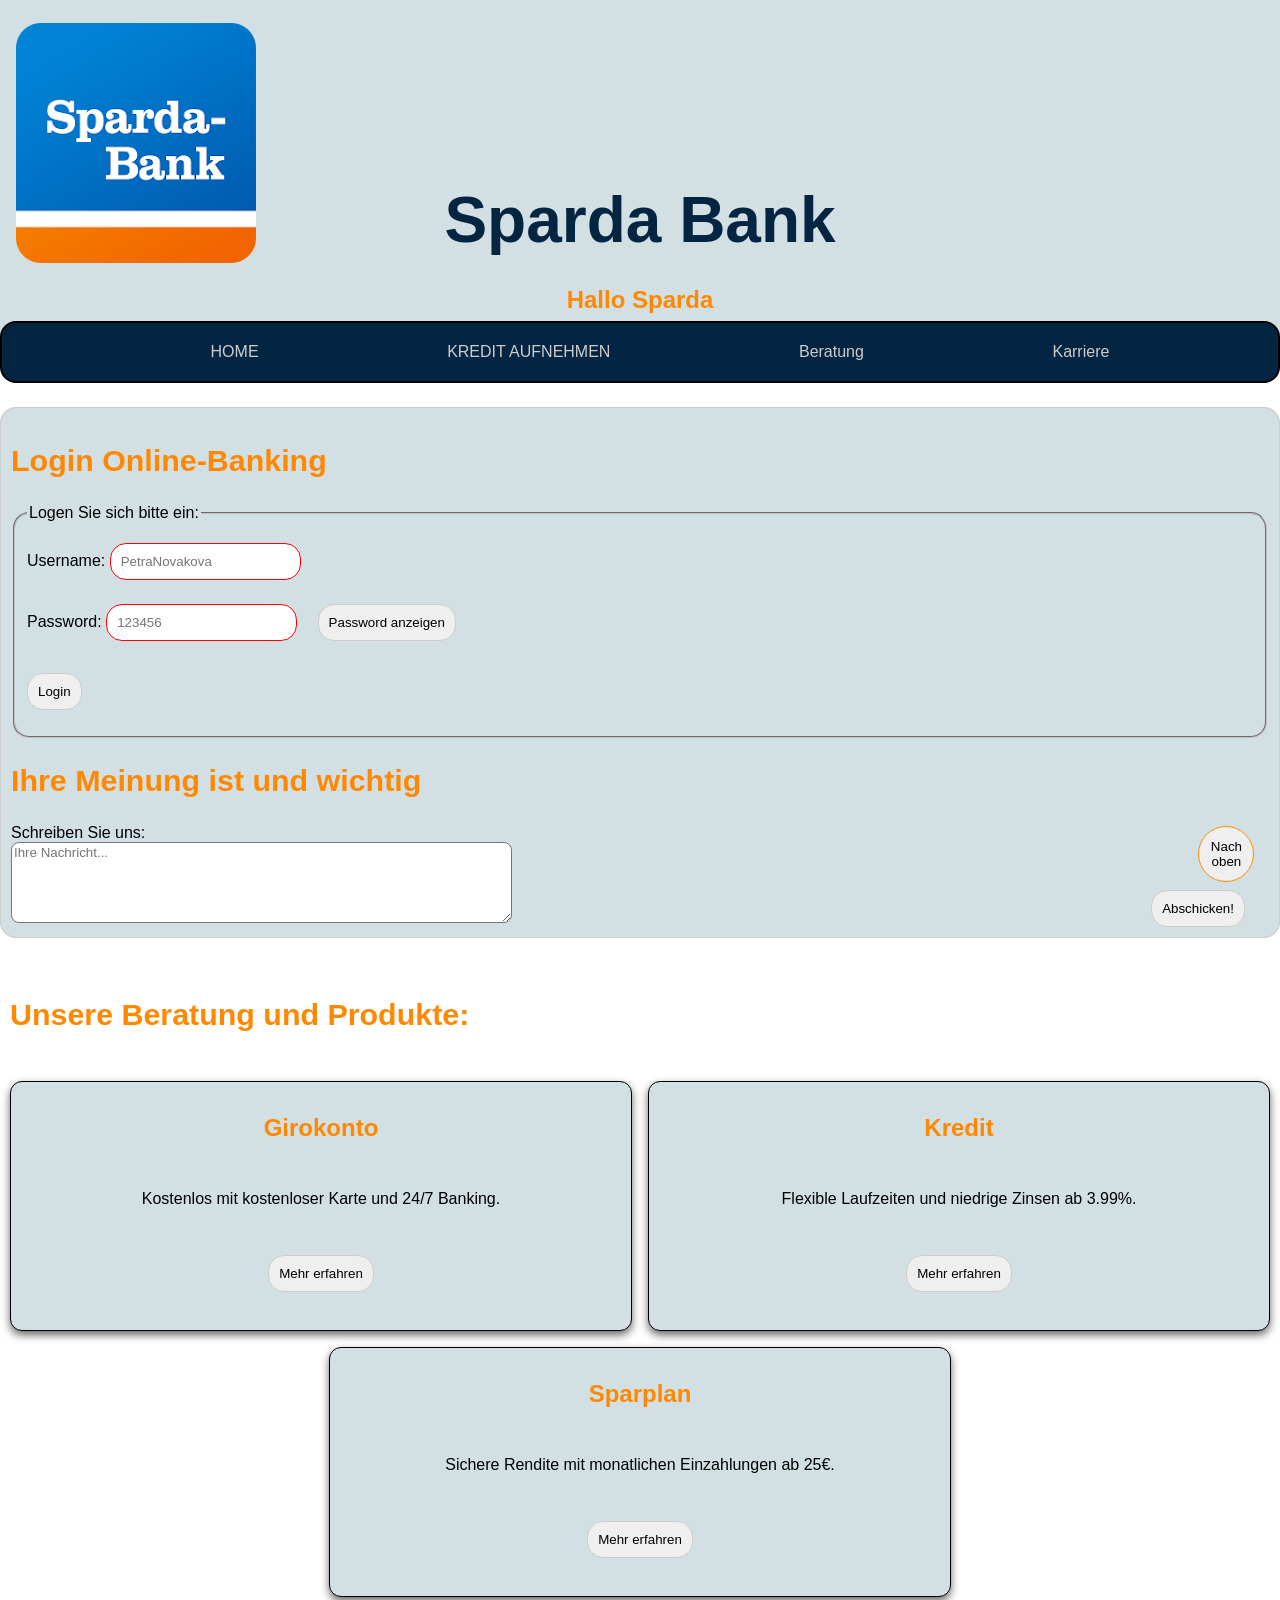
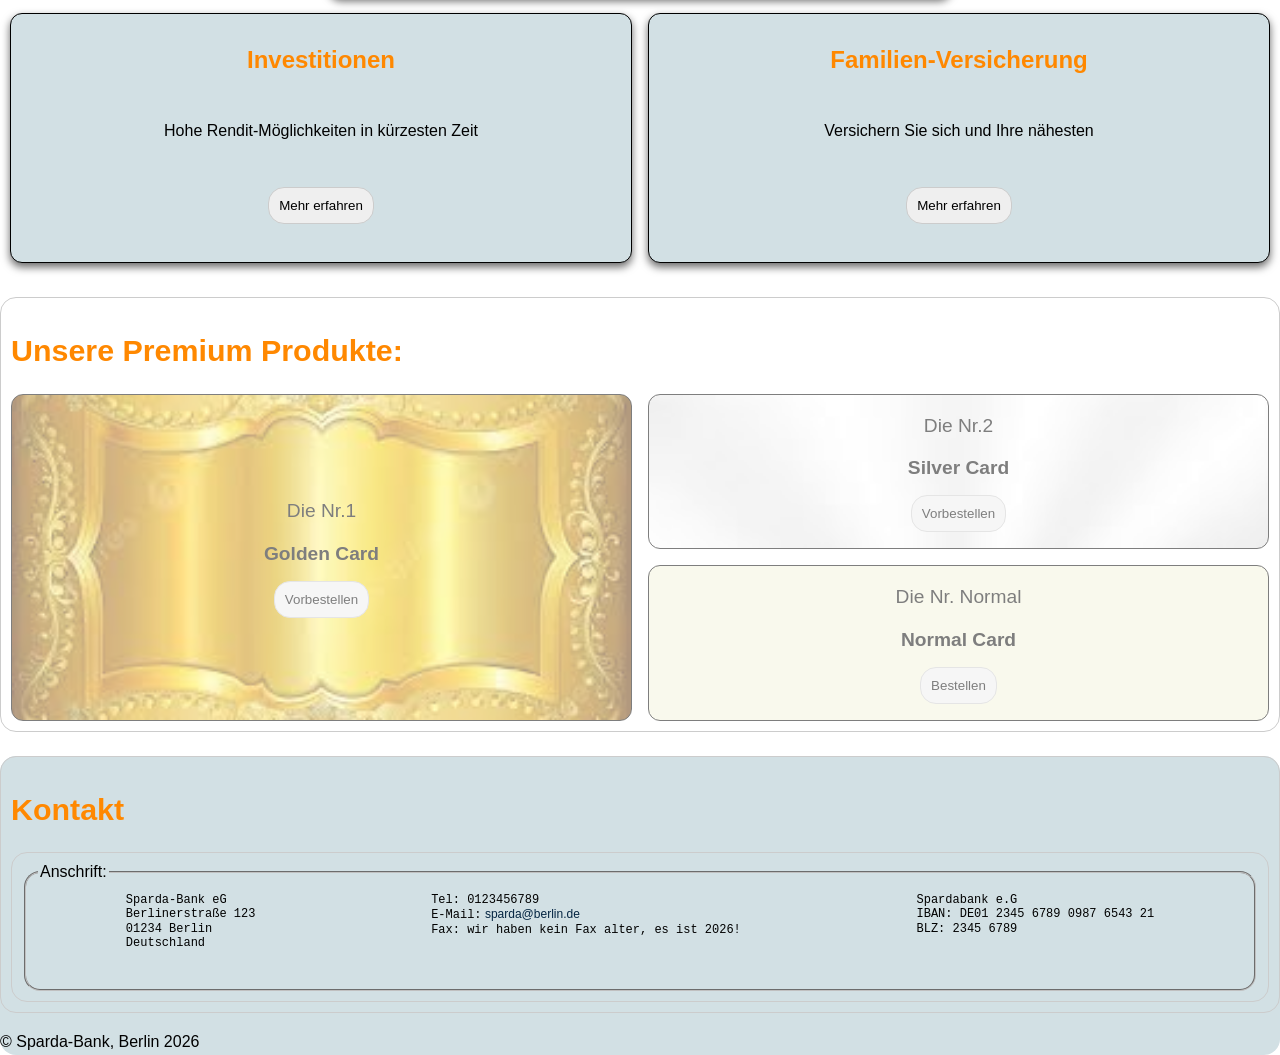
==== index.html @ f5cb4258 "add validation to form, using :focus, implement BEM on featured card and products" ====
<!DOCTYPE html>
<html lang="de">
<head>
    <meta charset="UTF-8">
    <meta name="viewport" content="width=device-width, initial-scale=1.0">
    <title>Sparda Bank-HOME</title>
    <link rel="stylesheet" href="style.css">
    <link rel="stylesheet" href="bank-produkt-karten.css">
    <link rel="stylesheet" href="beratung.css">
    <link rel="stylesheet" href="featured-products.css">
</head>
<body id="top">
    <header>
        <h1>Sparda Bank</h1>
        <p id="hallo">Hallo Sparda</p>
    </header>
    <nav class="nav">
            <ul id="main-nav">
                <div class="main-nav-flex" id="home">
                    <li><a href="index.html">HOME</a></li>
                </div>
                <div class="main-nav-flex" id="kredit-container">
                    <li><a href="kredit.html">KREDIT AUFNEHMEN</a></li>
                    <span class="tooltip">Unser Zinssatz: 3.99%! **</span>
                </div>
                <div id="beratung-container" class="main-nav-flex">
                    <li id="beratung"><a href="beratung.html">Beratung</a>
                        <div class="dropdown-container">
                            <a href="#">Fragen zum Girokonto</a>
                            <a href="#">Fragen zu Hypothek</a>
                            <a href="#">Fragen zu Investitionen</a>
                            <a href="./immobilien.html">Sparda-Immobilien</a>
                        </div>
                    </li>
                </div>
                <li class="main-nav-flex"><a href="karriere.html">Karriere</a></li>
            </ul>
    </nav>

    <main>
    <form class="form">
        <h2>Login Online-Banking</h2>
        <fieldset>
            <legend>Logen Sie sich bitte ein:</legend>
            <div class="login">
                <label class="form__label" for="username">Username:</label>
                <input class="form__input form__input--validation" type="text" id="username" name="username" autocomplete="off" placeholder="PetraNovakova" required>
            </div>
            <div class="login">
                <label class="form__label" for="pwd">Password:</label>
                <input class="form__input form__input--validation" type="password" id="pwd" name="password" placeholder="123456" required>
                <input class="button--primary" type="button" value="Password anzeigen" id="pwd-btn">
            </div>
            <div class="login" id="login"> 
                <input class="button--primary" type="button" value="Login" id="login-btn">
                <span class="tooltip">Alles ausgefüllt?</span>
            </div>
        </fieldset>
        <div>
            <h2>Ihre Meinung ist und wichtig</h2>
            <label for="meinung">Schreiben Sie uns:</label>
        </div>
        <div>
            <div id="meinung-div">
                <textarea class="form__input" name="ihre Meinung" id="meinung" rows="5" cols="60" placeholder="Ihre Nachricht..." autocomplete="off"></textarea>
                <input class="button--primary" id="meinung-btn" type="submit" value="Abschicken!">
            </div>
        </div>
    </form>
    </main>

    
    <section class="products">
        <h2 class="products__title">Unsere Beratung und Produkte:</h2>
        <div class="products__cards">
            <div class="products__card" id="card1">
              <h3 class="products__card__text products__card__titel">Girokonto</h3>
              <p class="products__card__text products__card__content">Kostenlos mit kostenloser Karte und 24/7 Banking.</p>
              <a href="girokonto.html"><button class="products__card__text button--primary">Mehr erfahren</button></a>
            </div>
        
            <div class="products__card" id="card2">
              <h3 class="products__card__text products__card__titel">Kredit</h3>
              <p class="products__card__text products__card__content">Flexible Laufzeiten und niedrige Zinsen ab 3.99%.</p>
              <button class="products__card__text button--primary">Mehr erfahren</button>
            </div>

            <div class="products__card" id="card3">
              <h3 class="products__card__text products__card__titel">Sparplan</h3>
              <p class="products__card__text products__card__content">Sichere Rendite mit monatlichen Einzahlungen ab 25€.</p>
              <button class="products__card__text button--primary">Mehr erfahren</button>
            </div>

            <div class="products__card" id="card4">
              <h3 class="products__card__text products__card__titel">Investitionen</h3>
              <p class="products__card__text products__card__content">Hohe Rendit-Möglichkeiten in kürzesten Zeit</p>
              <button class="products__card__text button--primary">Mehr erfahren</button>
            </div>

            <div class="products__card" id="card5">
              <h3 class="products__card__text products__card__titel">Familien-Versicherung</h3>
              <p class="products__card__text products__card__content">Versichern Sie sich und Ihre nähesten</p>
              <button class="products__card__text button--primary">Mehr erfahren</button>
            </div>
        </div>
    </section>

    <section class="featured">
        <div class="featured__description">
            <h2>Unsere Premium Produkte:</h2>
        </div>
        <div class="featured__products">
            <div class="featured__product" id="gold">
                <p class="featured__product__text">Die Nr.1</p>
                <h3 class="featured__product__text">Golden Card</h3>
                <button class="button--primary">Vorbestellen</button>
            </div>
            <div class="featured__product" id="silver">
                <p class="featured__product__text">Die Nr.2</p>
                <h3 class="featured__product__text">Silver Card</h3>
                <button class="button--primary">Vorbestellen</button>
            </div>
            <div class="featured__product" id="normal">
                <p class="featured__product__text">Die Nr. Normal</p>
                <h3 class="featured__product__text">Normal Card</h3>
                <button class="button--primary">Bestellen</button>
            </div>
        </div>
        
    </section>

    <footer>
    <section>
        <h2>Kontakt</h2>
        <form>
            <fieldset>
                <legend>Anschrift:</legend>
                <address id="address-container">
                    <div class="address" id="address">
                        <p>Sparda-Bank eG</p>
                        <p>Berlinerstraße 123</p>
                        <p>01234 Berlin</p>
                        <p>Deutschland</p>
                    </div>
                    <div class="address" id="contact">
                        <p>Tel: 0123456789</p>
                        <p>E-Mail:<a href="sparda@berlin.de" target="_blank"> sparda@berlin.de</a></p>
                        <p>Fax: wir haben kein Fax alter, es ist 2026!</p>
                    </div>
                    <div class="address" id="bankverbindung">
                        <p>Spardabank e.G</p>
                        <p>IBAN: DE01 2345 6789 0987 6543 21</p>
                        <p>BLZ: 2345 6789</p>
                    </div>
                </address>
            </fieldset>
        </form>
    </section>

    <p>&copy; Sparda-Bank, Berlin 2026</p>

    </footer>

    <a href="#top"><button id="scroll-top" type="button">Nach oben</button></a>
    

    <script>
        const pwd = document.getElementById("pwd");
        const pwdBtn = document.getElementById("pwd-btn");

        const username = document.getElementById("username");
        const loginBtb = document.getElementById("login-btn");

        pwdBtn.addEventListener("mousedown", () => {
            pwd.type = "text";
        });

        pwdBtn.addEventListener("mouseup", () => {
            pwd.type = "password";
        });

        loginBtb.addEventListener("click", () => {
            username.value !== "" && pwd.value !== "" ? 
            alert("Willkommen bei Sparda!") : 
            alert("Bitte Username und Password eingeben!"); 
        });
    </script>
</body>
</html>
---- style.css ----
:root {
    --sparda-darkBlue: rgb(4, 37, 66);
    --sparda-brightBlue: rgb(210, 224, 228);
    --sparda-orange: rgb(255, 136, 0);
    --border-radius: 1rem;
}


*{
    font-family: 'Segoe UI', Tahoma, Geneva, Verdana, sans-serif;
    box-sizing: border-box;
}

body {
    margin: 0;
}

h1 {
    color: var(--sparda-darkBlue);
    font-size: 4rem;
    margin-bottom: 0;
    margin-top: 0.8rem;
    text-align: center;
}

h2 {
    color: var(--sparda-orange);
    font-size: 1.9rem;
}

p {
    font-size: 1rem;
    line-height: 1.6;
}

a, a:active{
    text-decoration: none;
    color: #ccc;
}

a:active {
    color: rgb(160, 23, 23);
}

a:hover {
    color: var(--sparda-orange);
}

header, main, footer, section {
    display: block;
}

header {
    background-color: var(--sparda-brightBlue);
    border-radius: (var(--border-radius));
    padding: 10px 0px;
    margin-bottom: -2rem;
    z-index: 1000;
    height: auto;
    min-height: 260px;
}
/* margin-collision zwischen header und main. Tatsächlicher margin: 100px (der größere gewinnt) */
main {
    background-color: var(--sparda-brightBlue);
    margin-top: 1.5rem;
    margin-bottom: 1.5rem;
    border-radius: var(--border-radius);
    position: relative;
}

footer {
    margin-top: 1.5rem;
    background-color: var(--sparda-brightBlue);
    border-radius: var(--border-radius);
}

footer p {
    margin-bottom: 0;
}

input {
    margin-bottom: 0.5rem;
    margin-right: 1rem;
}

.form__input:focus {
    background-color: var(--sparda-darkBlue);
    color: var(--sparda-orange);
    font-weight: bold;
}

textarea:focus {
    background-color: var(--sparda-darkBlue);
    color: var(--sparda-orange);
}

form, section{
    padding: 10px;
    border: 1px solid #ccc;
    border-radius: var(--border-radius);
}

#hallo {
    color: var(--sparda-orange);
    font-size: 1.5rem;
    margin-bottom: 1.5rem;
    font-weight: bold;
    text-align: center;
}

input, button {
    padding: 10px;
    border: 1px solid #ccc;
    border-radius: var(--border-radius);
}

.main-nav-flex {
    padding: 1.25rem;
    transition: transform 2s;
}

.main-nav-flex:hover {
    transform: scale(1.1);
}

#main-nav li {
    /* padding-right: 2.5rem; */
    list-style-position: inside;
}

header h1::before {
    display: grid;
    content: url(./sbank.png);
    width: 10rem;
    height: 10rem;
    padding-left: 1rem;
}

span.tooltip {
    display: none;
}

#kredit-container {
    display: inline-block;
    position: relative;
}

#kredit-container:hover .tooltip {
    display: block; /* Zeigt Tooltip beim Hovern unter den Kredit-Link */
}

.nav {
    position: sticky;
    top: 0;
    z-index: 1000;
}

#main-nav {
    display: flex;
    flex-wrap: wrap;
    justify-content: space-evenly;
    width: 100%;
    background-color: var(--sparda-darkBlue);
    border: 2px solid black;
    border-radius: var(--border-radius);
    margin-top: 0;
    list-style-type: none;
}

.satz-container {
    display: flex;
    justify-content: flex-start;
    align-items: center;
}

.satz-container label, .satz-container input {
    padding: 10px 10px 10px 0;
    margin: 8px 8px 8px 0;
}

.address a {
    color: var(--sparda-darkBlue);
}

.address a:hover {
    color: var(--sparda-orange);
}

.login {
    position: relative;
    padding-top: 1rem;
}

fieldset {
    display: block;
    border-radius: var(--border-radius);
}

.tooltip {
    position: absolute;
    bottom: 0;
    left: 0;
    font-size: 0.8rem;
    color: #ccc;
    padding-left: 1.25rem;
}

#login {
    display: inline-block;
}

#login:hover .tooltip {
    display: block;
    color: black;
    font-size: 0.5rem;
}

#scroll-top {
    border: 1px solid var(--sparda-orange);;
    text-wrap: inherit;
    height: 3.5rem;
    width: 3.5rem;
    position: fixed;
    right: 2%;
    bottom: 2%;
    z-index: 1000;
    border-radius: 50%;
}

#meinung-div {
    position: relative;
}

#meinung {
    overflow: auto;
    max-height: 200px;
    border-radius: 0.5rem;
}

#meinung-btn {
    position: absolute;
    bottom: -1.5rem;
    right: 0;
    margin: 1.5rem;
}

footer fieldset {
    min-height: 8rem;
}

#address-container {
    display: flex;
    flex-wrap: wrap;
    justify-content: space-around;
}


.address p {
    line-height: 0.2;
    font-style: normal;
    font-family: monospace;
    font-size: 0.75rem;
}

.construction {
    max-width: 100%;
    height: auto;
}

.form__input--validation:invalid {
    border: 1px solid red;
    color: red;
}

.form__input--validation:valid {
    border: 1px solid green;
}

@media screen and (max-width: 768px) {
    #meinung-div {
        display: flex;
    }
    #meinung-btn {
        position: relative;
        width: fit-content;
        height: fit-content;
        align-self: flex-end;
    }

    #address-container {
        flex-direction: column;
        justify-content: flex-start;
        gap: 10px;
    }
    .address p {
        line-height: 1;
    }
    .address {
        /* border: 1px solid black; */
        width: fit-content;
        height: fit-content;
    }
    .nav {
    position: relative;
    }
}

@media screen and (max-width: 660px) {

    #main-nav {
        padding-left: 0;
    }


}

@media screen and (max-width: 500px) {

    .main-nav-flex {
        padding: 0;
    }

    #main-nav {
        flex-direction: column;
    }

    #kredit-container:hover .tooltip {
       display: none; /* Zeigt Tooltip beim Hovern unter den Kredit-Link */
    }
}

/* ### BEM ### */


.button--primary {
    cursor: pointer;
}

.button--primary:hover {
    font-weight: bold;
    background-color: var(--sparda-orange);
}
---- bank-produkt-karten.css ----
.products {
    border: none;
    display: flex;
    flex-direction: column;
    justify-content: space-between;
    gap: 1.5rem;
    margin-bottom: 1.5rem;
} 

.products__cards {
    display: grid;
    grid-template-columns: 1fr 1fr 1fr 1fr;
    gap: 1rem;
    grid-template-areas:
    "card1 card1 card2 card2"
    ". card3 card3 ."
    "card4 card4 card5 card5";
}

.products__card {
    display: flex;
    flex-wrap: wrap;
    flex-direction: column;
    justify-content: space-around;
    align-items: center;
    width: 100%;
    border: 1px solid black;
    border-radius: 12px;
    padding: 0.6rem;
    min-height: 250px;
    box-shadow: 0 4px 8px rgba(0, 0, 0, 0.6);
    background-color: rgb(210, 224, 228);
}

.products__card:hover {
    transform: translateY(-4px);
}

.products__card__text {
    width: fit-content;
}

#card1 {
    grid-area: card1;
    align-self: flex-start;
}

#card2 {
    grid-area: card2;
}

#card3 {
    grid-area: card3;
    align-self: center;
}

#card4 {
    grid-area: card4;
}

#card5 {
    grid-area:card5;
}

.products__card__text {
    margin: 10px;
    text-align: center;
}

.products__card__titel {
    color: var(--sparda-orange);
    font-size: 1.5rem;
}

.products__card__content {
    text-align: center;
}

@media screen and (max-width: 768px){
    .products__cards {
        display: flex;
        flex-direction: column;
        gap: 0.5rem;
    }

    .first-row, .third-row {
        justify-content: center;
        flex-wrap: wrap;
        gap: 0.5rem;

    }
    .second-row {
        justify-content: center;
    }

    #card1, #card2, #card3, #card4, #card5 {
        flex-grow: 1;
    }

    .product-cards {
        grid-template-columns: 1fr;
        grid-template-areas: 
        "card1"
        "card2"
        "card3"
        "card4"
        "card5";
        gap: 0.5rem;
        width: fit-content;
    }

    .product-card {
        margin: 0 0.5rem;
    }
}
---- beratung.css ----
#beratung-container {
    display: flex;
    flex-direction: column;
}

#beratung {
    position: relative;
}

.dropdown-container {
    display: none;
    position: absolute;
    top: calc(100% + 1rem);
    left: 50%;
    transform: translateX(-50%);
    background-color: rgb(4, 37, 66);
    gap: 0.8rem;
    min-width: 200px;
    z-index: 10;
}

.dropdown-container a {
    background-color: rgb(4, 37, 66);
    border-radius: 0 0 1rem 1rem;
    text-align: center;
    min-width: 200px;
}

.dropdown-container a:first-child {
    padding-top: 0.6rem;
} 

.dropdown-container a:last-child {
    padding-bottom: 0.6rem;
}

#beratung-container:hover .dropdown-container {
    display: flex;
    flex-direction: column;
    border-radius: 0 0 1rem 1rem;
}

@media screen and (max-width: 500px) {
    #beratung-container:hover .dropdown-container {
        display: none;
    }
}
---- featured-products.css ----
.featured__products {
    display: grid;
    grid-template-columns: 1fr 1fr;
    grid-template-rows: 1fr 1fr;
    gap: 1rem;
}

.featured__product__text {
    margin: 1rem 0;
}

.featured__product {
    border: 1px solid black;
    text-align: center;
    border-radius: 12px;
    opacity: 0.5;
    transition: 1.2s;
}

.featured__product:hover {
    opacity: 1;
}

.featured__products p, .featured__products h3 {
    width: auto;
    color: rgb(0, 0, 0);
    font-size: 120%;
}

#gold {
    grid-row: 1 / span 2;
    background-image: url("./gold.jpeg");
    background-position: center;
    background-size: cover;
    align-content: center;
}

#silver {
    background-image: url("./silver.jpeg");
    background-size: cover;
}

#normal {
    background-color: beige;
}

.button--primary {
    margin-bottom: 1rem;
}

@media screen and (max-width: 768px) {
    .featured__products {
        grid-template-columns: 1fr;
    }
}
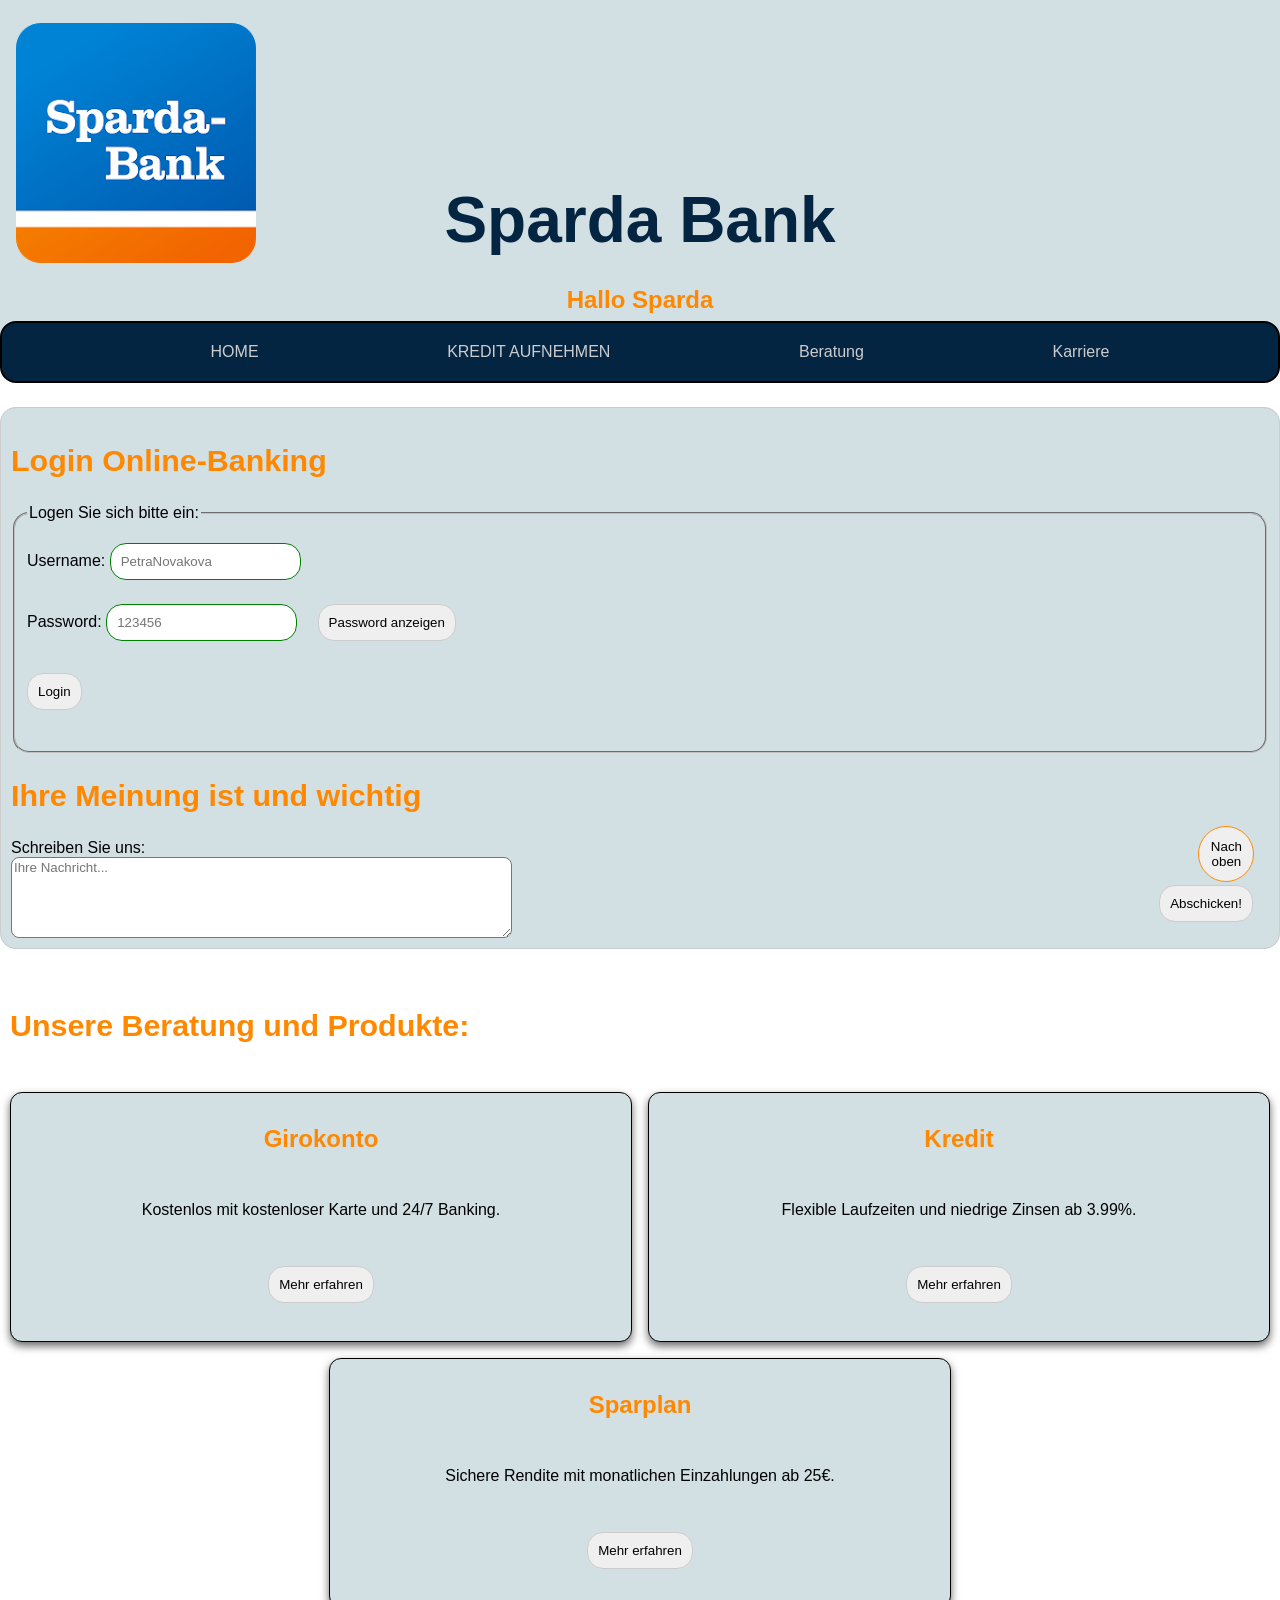
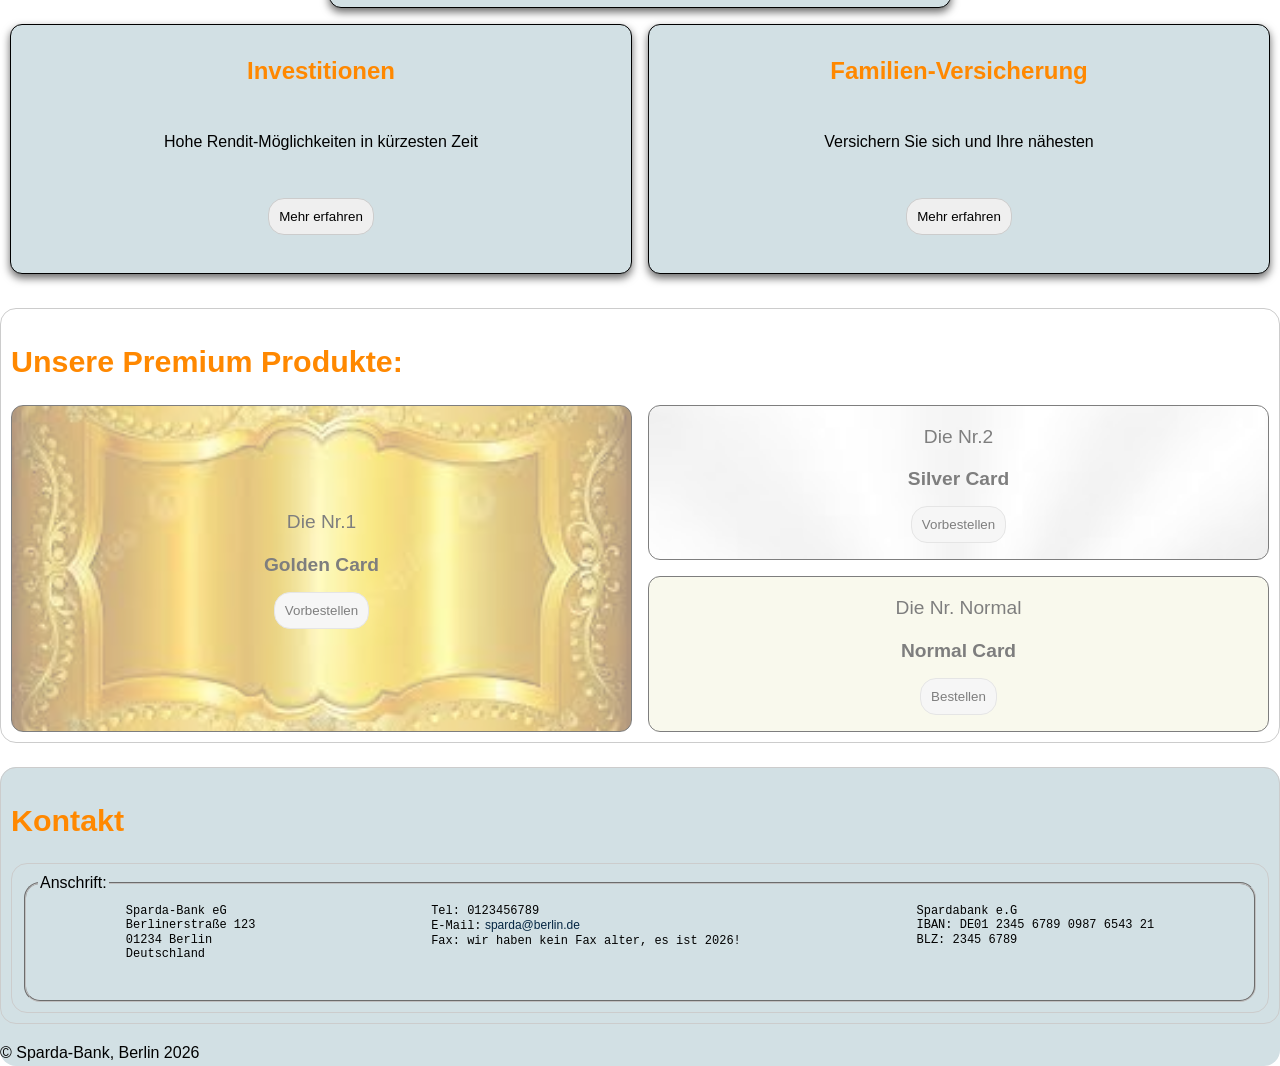
==== commit 24ca7965: "add login.js, produkt-karten.js + some changes" ====
--- a/index.html
+++ b/index.html
@@ -1,189 +1,236 @@
-<!DOCTYPE html>
+<!doctype html>
 <html lang="de">
-<head>
-    <meta charset="UTF-8">
-    <meta name="viewport" content="width=device-width, initial-scale=1.0">
+  <head>
+    <meta charset="UTF-8" />
+    <meta name="viewport" content="width=device-width, initial-scale=1.0" />
     <title>Sparda Bank-HOME</title>
-    <link rel="stylesheet" href="style.css">
-    <link rel="stylesheet" href="bank-produkt-karten.css">
-    <link rel="stylesheet" href="beratung.css">
-    <link rel="stylesheet" href="featured-products.css">
-</head>
-<body id="top">
+    <link rel="stylesheet" href="style.css" />
+    <link rel="stylesheet" href="bank-produkt-karten.css" />
+    <link rel="stylesheet" href="beratung.css" />
+    <link rel="stylesheet" href="featured-products.css" />
+  </head>
+  <body id="top">
     <header>
-        <h1>Sparda Bank</h1>
-        <p id="hallo">Hallo Sparda</p>
+      <h1>Sparda Bank</h1>
+      <p id="hallo">Hallo Sparda</p>
     </header>
     <nav class="nav">
-            <ul id="main-nav">
-                <div class="main-nav-flex" id="home">
-                    <li><a href="index.html">HOME</a></li>
-                </div>
-                <div class="main-nav-flex" id="kredit-container">
-                    <li><a href="kredit.html">KREDIT AUFNEHMEN</a></li>
-                    <span class="tooltip">Unser Zinssatz: 3.99%! **</span>
-                </div>
-                <div id="beratung-container" class="main-nav-flex">
-                    <li id="beratung"><a href="beratung.html">Beratung</a>
-                        <div class="dropdown-container">
-                            <a href="#">Fragen zum Girokonto</a>
-                            <a href="#">Fragen zu Hypothek</a>
-                            <a href="#">Fragen zu Investitionen</a>
-                            <a href="./immobilien.html">Sparda-Immobilien</a>
-                        </div>
-                    </li>
-                </div>
-                <li class="main-nav-flex"><a href="karriere.html">Karriere</a></li>
-            </ul>
+      <ul id="main-nav">
+        <div class="main-nav-flex" id="home">
+          <li><a href="index.html">HOME</a></li>
+        </div>
+        <div class="main-nav-flex" id="kredit-container">
+          <li><a href="kredit.html">KREDIT AUFNEHMEN</a></li>
+          <span class="tooltip">Unser Zinssatz: 3.99%! **</span>
+        </div>
+        <div id="beratung-container" class="main-nav-flex">
+          <li id="beratung">
+            <a href="beratung.html">Beratung</a>
+            <div class="dropdown-container">
+              <a href="#">Fragen zum Girokonto</a>
+              <a href="#">Fragen zu Hypothek</a>
+              <a href="#">Fragen zu Investitionen</a>
+              <a href="./immobilien.html">Sparda-Immobilien</a>
+            </div>
+          </li>
+        </div>
+        <li class="main-nav-flex"><a href="karriere.html">Karriere</a></li>
+      </ul>
     </nav>
 
     <main>
-    <form class="form">
+      <form class="form">
         <h2>Login Online-Banking</h2>
         <fieldset>
-            <legend>Logen Sie sich bitte ein:</legend>
-            <div class="login">
-                <label class="form__label" for="username">Username:</label>
-                <input class="form__input form__input--validation" type="text" id="username" name="username" autocomplete="off" placeholder="PetraNovakova" required>
-            </div>
-            <div class="login">
-                <label class="form__label" for="pwd">Password:</label>
-                <input class="form__input form__input--validation" type="password" id="pwd" name="password" placeholder="123456" required>
-                <input class="button--primary" type="button" value="Password anzeigen" id="pwd-btn">
-            </div>
-            <div class="login" id="login"> 
-                <input class="button--primary" type="button" value="Login" id="login-btn">
-                <span class="tooltip">Alles ausgefüllt?</span>
-            </div>
+          <legend>Logen Sie sich bitte ein:</legend>
+          <div class="login">
+            <label class="form__label" for="username">Username:</label>
+            <input
+              class="form__input form__input--validation"
+              type="text"
+              id="username"
+              name="username"
+              autocomplete="off"
+              placeholder="PetraNovakova"
+              pattern="[A-Za-z]{1,}"
+            />
+          </div>
+          <div class="login">
+            <label class="form__label" for="pwd">Password:</label>
+            <input
+              class="form__input form__input--validation"
+              type="password"
+              id="pwd"
+              name="password"
+              placeholder="123456"
+              pattern=".{8,}"
+              title="mindestens 8 Zeichen"
+            />
+            <input
+              class="button--primary"
+              type="button"
+              value="Password anzeigen"
+              id="pwd-btn"
+            />
+          </div>
+          <div class="login" id="login">
+            <input
+              class="button--primary button--size"
+              type="button"
+              value="Login"
+              id="login-btn"
+            />
+            <span class="login--tooltip">Alles ausgefüllt?</span>
+          </div>
         </fieldset>
         <div>
-            <h2>Ihre Meinung ist und wichtig</h2>
-            <label for="meinung">Schreiben Sie uns:</label>
+          <h2>Ihre Meinung ist und wichtig</h2>
+          <label for="meinung">Schreiben Sie uns:</label>
         </div>
         <div>
-            <div id="meinung-div">
-                <textarea class="form__input" name="ihre Meinung" id="meinung" rows="5" cols="60" placeholder="Ihre Nachricht..." autocomplete="off"></textarea>
-                <input class="button--primary" id="meinung-btn" type="submit" value="Abschicken!">
-            </div>
-        </div>
-    </form>
+          <div id="meinung-div">
+            <textarea
+              class="form__input form__input--size"
+              name="ihre Meinung"
+              id="meinung"
+              rows="5"
+              cols="60"
+              placeholder="Ihre Nachricht..."
+              autocomplete="off"
+            ></textarea>
+            <input
+              class="button--primary"
+              id="meinung-btn"
+              type="submit"
+              value="Abschicken!"
+            />
+          </div>
+        </div>
+      </form>
     </main>
 
-    
     <section class="products">
-        <h2 class="products__title">Unsere Beratung und Produkte:</h2>
-        <div class="products__cards">
-            <div class="products__card" id="card1">
-              <h3 class="products__card__text products__card__titel">Girokonto</h3>
-              <p class="products__card__text products__card__content">Kostenlos mit kostenloser Karte und 24/7 Banking.</p>
-              <a href="girokonto.html"><button class="products__card__text button--primary">Mehr erfahren</button></a>
-            </div>
-        
-            <div class="products__card" id="card2">
-              <h3 class="products__card__text products__card__titel">Kredit</h3>
-              <p class="products__card__text products__card__content">Flexible Laufzeiten und niedrige Zinsen ab 3.99%.</p>
-              <button class="products__card__text button--primary">Mehr erfahren</button>
-            </div>
-
-            <div class="products__card" id="card3">
-              <h3 class="products__card__text products__card__titel">Sparplan</h3>
-              <p class="products__card__text products__card__content">Sichere Rendite mit monatlichen Einzahlungen ab 25€.</p>
-              <button class="products__card__text button--primary">Mehr erfahren</button>
-            </div>
-
-            <div class="products__card" id="card4">
-              <h3 class="products__card__text products__card__titel">Investitionen</h3>
-              <p class="products__card__text products__card__content">Hohe Rendit-Möglichkeiten in kürzesten Zeit</p>
-              <button class="products__card__text button--primary">Mehr erfahren</button>
-            </div>
-
-            <div class="products__card" id="card5">
-              <h3 class="products__card__text products__card__titel">Familien-Versicherung</h3>
-              <p class="products__card__text products__card__content">Versichern Sie sich und Ihre nähesten</p>
-              <button class="products__card__text button--primary">Mehr erfahren</button>
-            </div>
-        </div>
+      <h2 class="products__title">Unsere Beratung und Produkte:</h2>
+      <div class="products__cards">
+        <div class="products__card" id="card1">
+          <h3 class="products__card__text products__card__titel">Girokonto</h3>
+          <p class="products__card__text products__card__content">
+            Kostenlos mit kostenloser Karte und 24/7 Banking.
+          </p>
+          <!-- <a href="girokonto.html"> -->
+            <button class="products__card__button products__card__text button--primary">
+              Mehr erfahren
+            </button>
+            <!-- </a> -->
+        </div>
+
+        <div class="products__card" id="card2">
+          <h3 class="products__card__text products__card__titel">Kredit</h3>
+          <p class="products__card__text products__card__content">
+            Flexible Laufzeiten und niedrige Zinsen ab 3.99%.
+          </p>
+          <button class="products__card__button products__card__text button--primary">
+            Mehr erfahren
+          </button>
+        </div>
+
+        <div class="products__card" id="card3">
+          <h3 class="products__card__text products__card__titel">Sparplan</h3>
+          <p class="products__card__text products__card__content">
+            Sichere Rendite mit monatlichen Einzahlungen ab 25€.
+          </p>
+          <button class="products__card__button products__card__text button--primary">
+            Mehr erfahren
+          </button>
+        </div>
+
+        <div class="products__card" id="card4">
+          <h3 class="products__card__text products__card__titel">
+            Investitionen
+          </h3>
+          <p class="products__card__text products__card__content">
+            Hohe Rendit-Möglichkeiten in kürzesten Zeit
+          </p>
+          <button class="products__card__button products__card__text button--primary">
+            Mehr erfahren
+          </button>
+        </div>
+
+        <div class="products__card" id="card5">
+          <h3 class="products__card__text products__card__titel">
+            Familien-Versicherung
+          </h3>
+          <p class="products__card__text products__card__content">
+            Versichern Sie sich und Ihre nähesten
+          </p>
+          <button class="products__card__button products__card__text button--primary">
+            Mehr erfahren
+          </button>
+        </div>
+      </div>
     </section>
 
     <section class="featured">
-        <div class="featured__description">
-            <h2>Unsere Premium Produkte:</h2>
-        </div>
-        <div class="featured__products">
-            <div class="featured__product" id="gold">
-                <p class="featured__product__text">Die Nr.1</p>
-                <h3 class="featured__product__text">Golden Card</h3>
-                <button class="button--primary">Vorbestellen</button>
-            </div>
-            <div class="featured__product" id="silver">
-                <p class="featured__product__text">Die Nr.2</p>
-                <h3 class="featured__product__text">Silver Card</h3>
-                <button class="button--primary">Vorbestellen</button>
-            </div>
-            <div class="featured__product" id="normal">
-                <p class="featured__product__text">Die Nr. Normal</p>
-                <h3 class="featured__product__text">Normal Card</h3>
-                <button class="button--primary">Bestellen</button>
-            </div>
-        </div>
-        
+      <div class="featured__description">
+        <h2>Unsere Premium Produkte:</h2>
+      </div>
+      <div class="featured__products">
+        <div class="featured__product" id="gold">
+          <p class="featured__product__text">Die Nr.1</p>
+          <h3 class="featured__product__text">Golden Card</h3>
+          <button class="button--primary">Vorbestellen</button>
+        </div>
+        <div class="featured__product" id="silver">
+          <p class="featured__product__text">Die Nr.2</p>
+          <h3 class="featured__product__text">Silver Card</h3>
+          <button class="button--primary">Vorbestellen</button>
+        </div>
+        <div class="featured__product" id="normal">
+          <p class="featured__product__text">Die Nr. Normal</p>
+          <h3 class="featured__product__text">Normal Card</h3>
+          <button class="button--primary">Bestellen</button>
+        </div>
+      </div>
     </section>
 
     <footer>
-    <section>
+      <section>
         <h2>Kontakt</h2>
         <form>
-            <fieldset>
-                <legend>Anschrift:</legend>
-                <address id="address-container">
-                    <div class="address" id="address">
-                        <p>Sparda-Bank eG</p>
-                        <p>Berlinerstraße 123</p>
-                        <p>01234 Berlin</p>
-                        <p>Deutschland</p>
-                    </div>
-                    <div class="address" id="contact">
-                        <p>Tel: 0123456789</p>
-                        <p>E-Mail:<a href="sparda@berlin.de" target="_blank"> sparda@berlin.de</a></p>
-                        <p>Fax: wir haben kein Fax alter, es ist 2026!</p>
-                    </div>
-                    <div class="address" id="bankverbindung">
-                        <p>Spardabank e.G</p>
-                        <p>IBAN: DE01 2345 6789 0987 6543 21</p>
-                        <p>BLZ: 2345 6789</p>
-                    </div>
-                </address>
-            </fieldset>
+          <fieldset>
+            <legend>Anschrift:</legend>
+            <address id="address-container">
+              <div class="address" id="address">
+                <p>Sparda-Bank eG</p>
+                <p>Berlinerstraße 123</p>
+                <p>01234 Berlin</p>
+                <p>Deutschland</p>
+              </div>
+              <div class="address" id="contact">
+                <p>Tel: 0123456789</p>
+                <p>
+                  E-Mail:<a href="sparda@berlin.de" target="_blank">
+                    sparda@berlin.de</a
+                  >
+                </p>
+                <p>Fax: wir haben kein Fax alter, es ist 2026!</p>
+              </div>
+              <div class="address" id="bankverbindung">
+                <p>Spardabank e.G</p>
+                <p>IBAN: DE01 2345 6789 0987 6543 21</p>
+                <p>BLZ: 2345 6789</p>
+              </div>
+            </address>
+          </fieldset>
         </form>
-    </section>
-
-    <p>&copy; Sparda-Bank, Berlin 2026</p>
-
+      </section>
+
+      <p>&copy; Sparda-Bank, Berlin 2026</p>
     </footer>
 
     <a href="#top"><button id="scroll-top" type="button">Nach oben</button></a>
-    
-
-    <script>
-        const pwd = document.getElementById("pwd");
-        const pwdBtn = document.getElementById("pwd-btn");
-
-        const username = document.getElementById("username");
-        const loginBtb = document.getElementById("login-btn");
-
-        pwdBtn.addEventListener("mousedown", () => {
-            pwd.type = "text";
-        });
-
-        pwdBtn.addEventListener("mouseup", () => {
-            pwd.type = "password";
-        });
-
-        loginBtb.addEventListener("click", () => {
-            username.value !== "" && pwd.value !== "" ? 
-            alert("Willkommen bei Sparda!") : 
-            alert("Bitte Username und Password eingeben!"); 
-        });
-    </script>
-</body>
+
+    <script src="./login.js"></script>
+    <script src="./produkt-karten.js"></script>
+  </body>
 </html>
--- a/style.css
+++ b/style.css
@@ -206,13 +206,20 @@
 }
 
 #login {
-    display: inline-block;
-}
-
-#login:hover .tooltip {
-    display: block;
+    display: flex;
+    flex-direction: column;
+    justify-content: flex-start;
+}
+
+.login--tooltip {
+    visibility: hidden;
+    font-size: 0.8rem;
+    color: #ccc;
+}
+
+.button--primary:hover+.login--tooltip {
+    visibility: visible;
     color: black;
-    font-size: 0.5rem;
 }
 
 #scroll-top {
@@ -228,20 +235,20 @@
 }
 
 #meinung-div {
-    position: relative;
+    display: flex;
+    justify-content: space-between;
+    align-items: flex-end;
 }
 
 #meinung {
     overflow: auto;
+    max-width: 50%;
     max-height: 200px;
     border-radius: 0.5rem;
 }
 
 #meinung-btn {
-    position: absolute;
-    bottom: -1.5rem;
-    right: 0;
-    margin: 1.5rem;
+    max-height: 3rem;
 }
 
 footer fieldset {
@@ -276,15 +283,24 @@
     border: 1px solid green;
 }
 
+.form__error {
+    display: none;
+}
+
+.form__input--validation:invalid~.form__error {
+    display: inline-block;
+}
+
 @media screen and (max-width: 768px) {
-    #meinung-div {
-        display: flex;
-    }
     #meinung-btn {
-        position: relative;
+        /* position: relative; */
         width: fit-content;
         height: fit-content;
         align-self: flex-end;
+    }
+
+    .main-nav-flex:hover {
+        transform: none;
     }
 
     #address-container {
@@ -322,10 +338,11 @@
 
     #main-nav {
         flex-direction: column;
+
     }
 
     #kredit-container:hover .tooltip {
-       display: none; /* Zeigt Tooltip beim Hovern unter den Kredit-Link */
+       display: none; /* Zeigt Tooltip beim Hovern unter den Kredit-Link nicht */
     }
 }
 
@@ -339,4 +356,8 @@
 .button--primary:hover {
     font-weight: bold;
     background-color: var(--sparda-orange);
+}
+
+.button--size {
+    max-width: fit-content;
 }
--- a/bank-produkt-karten.css
+++ b/bank-produkt-karten.css
@@ -1,116 +1,115 @@
 .products {
-    border: none;
-    display: flex;
-    flex-direction: column;
-    justify-content: space-between;
-    gap: 1.5rem;
-    margin-bottom: 1.5rem;
-} 
+  border: none;
+  display: flex;
+  flex-direction: column;
+  justify-content: space-between;
+  gap: 1.5rem;
+  margin-bottom: 1.5rem;
+}
 
 .products__cards {
-    display: grid;
-    grid-template-columns: 1fr 1fr 1fr 1fr;
-    gap: 1rem;
-    grid-template-areas:
+  display: grid;
+  grid-template-columns: 1fr 1fr 1fr 1fr;
+  gap: 1rem;
+  grid-template-areas:
     "card1 card1 card2 card2"
     ". card3 card3 ."
     "card4 card4 card5 card5";
 }
 
 .products__card {
-    display: flex;
-    flex-wrap: wrap;
-    flex-direction: column;
-    justify-content: space-around;
-    align-items: center;
-    width: 100%;
-    border: 1px solid black;
-    border-radius: 12px;
-    padding: 0.6rem;
-    min-height: 250px;
-    box-shadow: 0 4px 8px rgba(0, 0, 0, 0.6);
-    background-color: rgb(210, 224, 228);
-}
-
-.products__card:hover {
-    transform: translateY(-4px);
+  display: flex;
+  flex-wrap: wrap;
+  flex-direction: column;
+  justify-content: space-around;
+  align-items: center;
+  width: 100%;
+  border: 1px solid black;
+  border-radius: 12px;
+  padding: 0.6rem;
+  min-height: 250px;
+  box-shadow: 0 4px 8px rgba(0, 0, 0, 0.6);
+  background-color: rgb(210, 224, 228);
 }
 
 .products__card__text {
-    width: fit-content;
+  width: fit-content;
 }
 
 #card1 {
-    grid-area: card1;
-    align-self: flex-start;
+  grid-area: card1;
+  align-self: flex-start;
 }
 
 #card2 {
-    grid-area: card2;
+  grid-area: card2;
 }
 
 #card3 {
-    grid-area: card3;
-    align-self: center;
+  grid-area: card3;
+  align-self: center;
 }
 
 #card4 {
-    grid-area: card4;
+  grid-area: card4;
 }
 
 #card5 {
-    grid-area:card5;
+  grid-area: card5;
 }
 
 .products__card__text {
-    margin: 10px;
-    text-align: center;
+  margin: 10px;
+  text-align: center;
 }
 
 .products__card__titel {
-    color: var(--sparda-orange);
-    font-size: 1.5rem;
+  color: var(--sparda-orange);
+  font-size: 1.5rem;
 }
 
 .products__card__content {
-    text-align: center;
+  text-align: center;
 }
 
-@media screen and (max-width: 768px){
-    .products__cards {
-        display: flex;
-        flex-direction: column;
-        gap: 0.5rem;
-    }
+@media screen and (max-width: 768px) {
+  .products__cards {
+    display: flex;
+    flex-direction: column;
+    gap: 0.5rem;
+  }
 
-    .first-row, .third-row {
-        justify-content: center;
-        flex-wrap: wrap;
-        gap: 0.5rem;
+  .first-row,
+  .third-row {
+    justify-content: center;
+    flex-wrap: wrap;
+    gap: 0.5rem;
+  }
+  .second-row {
+    justify-content: center;
+  }
 
-    }
-    .second-row {
-        justify-content: center;
-    }
+  #card1,
+  #card2,
+  #card3,
+  #card4,
+  #card5 {
+    flex-grow: 1;
+  }
 
-    #card1, #card2, #card3, #card4, #card5 {
-        flex-grow: 1;
-    }
+  .product-cards {
+    grid-template-columns: 1fr;
+    grid-template-areas:
+      "card1"
+      "card2"
+      "card3"
+      "card4"
+      "card5";
+    gap: 0.5rem;
+    width: fit-content;
+  }
 
-    .product-cards {
-        grid-template-columns: 1fr;
-        grid-template-areas: 
-        "card1"
-        "card2"
-        "card3"
-        "card4"
-        "card5";
-        gap: 0.5rem;
-        width: fit-content;
-    }
-
-    .product-card {
-        margin: 0 0.5rem;
-    }
+  .product-card {
+    margin: 0 0.5rem;
+  }
 }
-
--- a/beratung.css
+++ b/beratung.css
@@ -1,47 +1,47 @@
 #beratung-container {
-    display: flex;
-    flex-direction: column;
+  display: flex;
+  flex-direction: column;
 }
 
 #beratung {
-    position: relative;
+  position: relative;
 }
 
 .dropdown-container {
-    display: none;
-    position: absolute;
-    top: calc(100% + 1rem);
-    left: 50%;
-    transform: translateX(-50%);
-    background-color: rgb(4, 37, 66);
-    gap: 0.8rem;
-    min-width: 200px;
-    z-index: 10;
+  display: none;
+  position: absolute;
+  top: calc(100% + 1rem);
+  left: 50%;
+  transform: translateX(-50%);
+  background-color: rgb(4, 37, 66);
+  gap: 0.8rem;
+  min-width: 200px;
+  z-index: 10;
 }
 
 .dropdown-container a {
-    background-color: rgb(4, 37, 66);
-    border-radius: 0 0 1rem 1rem;
-    text-align: center;
-    min-width: 200px;
+  background-color: rgb(4, 37, 66);
+  border-radius: 0 0 1rem 1rem;
+  text-align: center;
+  min-width: 200px;
 }
 
 .dropdown-container a:first-child {
-    padding-top: 0.6rem;
-} 
+  padding-top: 0.6rem;
+}
 
 .dropdown-container a:last-child {
-    padding-bottom: 0.6rem;
+  padding-bottom: 0.6rem;
 }
 
 #beratung-container:hover .dropdown-container {
-    display: flex;
-    flex-direction: column;
-    border-radius: 0 0 1rem 1rem;
+  display: flex;
+  flex-direction: column;
+  border-radius: 0 0 1rem 1rem;
 }
 
 @media screen and (max-width: 500px) {
-    #beratung-container:hover .dropdown-container {
-        display: none;
-    }
-}+  #beratung-container:hover .dropdown-container {
+    display: none;
+  }
+}
--- a/featured-products.css
+++ b/featured-products.css
@@ -1,55 +1,56 @@
 .featured__products {
-    display: grid;
-    grid-template-columns: 1fr 1fr;
-    grid-template-rows: 1fr 1fr;
-    gap: 1rem;
+  display: grid;
+  grid-template-columns: 1fr 1fr;
+  grid-template-rows: 1fr 1fr;
+  gap: 1rem;
 }
 
 .featured__product__text {
-    margin: 1rem 0;
+  margin: 1rem 0;
 }
 
 .featured__product {
-    border: 1px solid black;
-    text-align: center;
-    border-radius: 12px;
-    opacity: 0.5;
-    transition: 1.2s;
+  border: 1px solid black;
+  text-align: center;
+  border-radius: 12px;
+  opacity: 0.5;
+  transition: 1.2s;
 }
 
 .featured__product:hover {
-    opacity: 1;
+  opacity: 1;
 }
 
-.featured__products p, .featured__products h3 {
-    width: auto;
-    color: rgb(0, 0, 0);
-    font-size: 120%;
+.featured__products p,
+.featured__products h3 {
+  width: auto;
+  color: rgb(0, 0, 0);
+  font-size: 120%;
 }
 
 #gold {
-    grid-row: 1 / span 2;
-    background-image: url("./gold.jpeg");
-    background-position: center;
-    background-size: cover;
-    align-content: center;
+  grid-row: 1 / span 2;
+  background-image: url("./gold.jpeg");
+  background-position: center;
+  background-size: cover;
+  align-content: center;
 }
 
 #silver {
-    background-image: url("./silver.jpeg");
-    background-size: cover;
+  background-image: url("./silver.jpeg");
+  background-size: cover;
 }
 
 #normal {
-    background-color: beige;
+  background-color: beige;
 }
 
 .button--primary {
-    margin-bottom: 1rem;
+  margin-bottom: 1rem;
 }
 
 @media screen and (max-width: 768px) {
-    .featured__products {
-        grid-template-columns: 1fr;
-    }
-}+  .featured__products {
+    grid-template-columns: 1fr;
+  }
+}
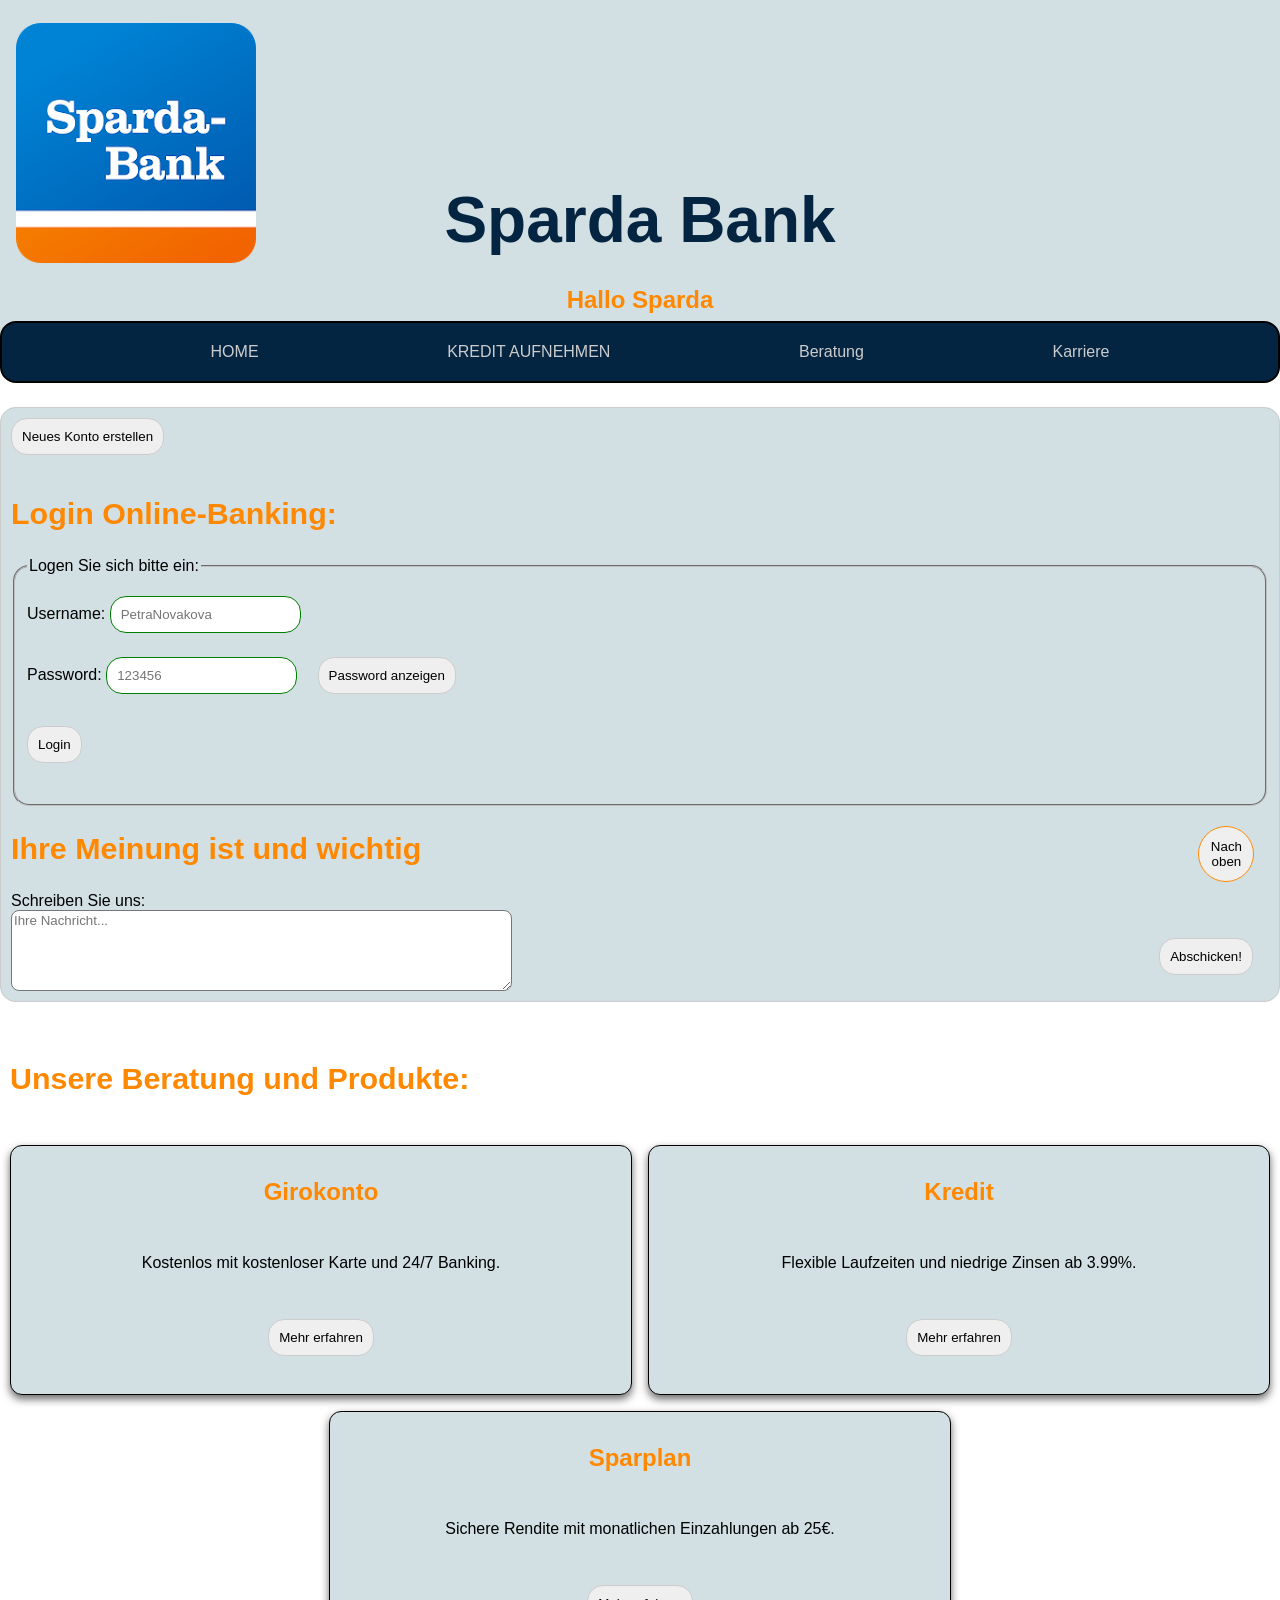
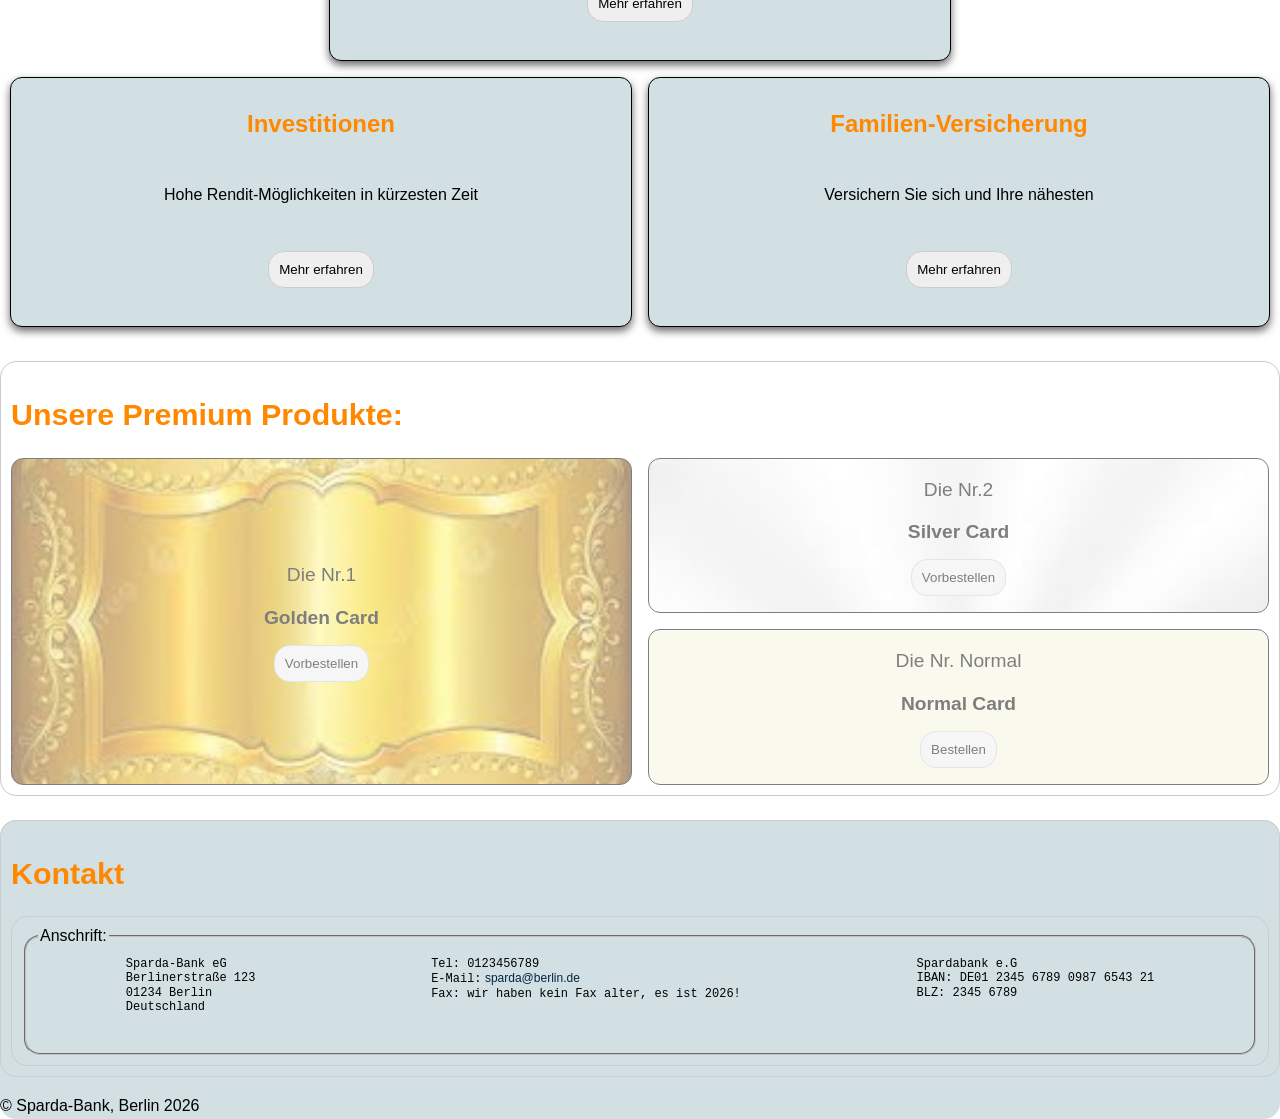
==== commit 98e44b7a: "Neues Account erstellen, Random passwort generieren" ====
--- a/index.html
+++ b/index.html
@@ -40,7 +40,14 @@
 
     <main>
       <form class="form">
-        <h2>Login Online-Banking</h2>
+        <input
+          class="button--primary button--size"
+          type="button"
+          name="newAc"
+          value="Neues Konto erstellen"
+          id="newAccount"
+        />
+        <h2>Login Online-Banking:</h2>
         <fieldset>
           <legend>Logen Sie sich bitte ein:</legend>
           <div class="login">
@@ -118,10 +125,12 @@
             Kostenlos mit kostenloser Karte und 24/7 Banking.
           </p>
           <!-- <a href="girokonto.html"> -->
-            <button class="products__card__button products__card__text button--primary">
-              Mehr erfahren
-            </button>
-            <!-- </a> -->
+          <button
+            class="products__card__button products__card__text button--primary"
+          >
+            Mehr erfahren
+          </button>
+          <!-- </a> -->
         </div>
 
         <div class="products__card" id="card2">
@@ -129,7 +138,9 @@
           <p class="products__card__text products__card__content">
             Flexible Laufzeiten und niedrige Zinsen ab 3.99%.
           </p>
-          <button class="products__card__button products__card__text button--primary">
+          <button
+            class="products__card__button products__card__text button--primary"
+          >
             Mehr erfahren
           </button>
         </div>
@@ -139,7 +150,9 @@
           <p class="products__card__text products__card__content">
             Sichere Rendite mit monatlichen Einzahlungen ab 25€.
           </p>
-          <button class="products__card__button products__card__text button--primary">
+          <button
+            class="products__card__button products__card__text button--primary"
+          >
             Mehr erfahren
           </button>
         </div>
@@ -151,7 +164,9 @@
           <p class="products__card__text products__card__content">
             Hohe Rendit-Möglichkeiten in kürzesten Zeit
           </p>
-          <button class="products__card__button products__card__text button--primary">
+          <button
+            class="products__card__button products__card__text button--primary"
+          >
             Mehr erfahren
           </button>
         </div>
@@ -163,7 +178,9 @@
           <p class="products__card__text products__card__content">
             Versichern Sie sich und Ihre nähesten
           </p>
-          <button class="products__card__button products__card__text button--primary">
+          <button
+            class="products__card__button products__card__text button--primary"
+          >
             Mehr erfahren
           </button>
         </div>
@@ -232,5 +249,6 @@
 
     <script src="./login.js"></script>
     <script src="./produkt-karten.js"></script>
+    <script src="./newAccount.js"></script>
   </body>
-</html>+</html>
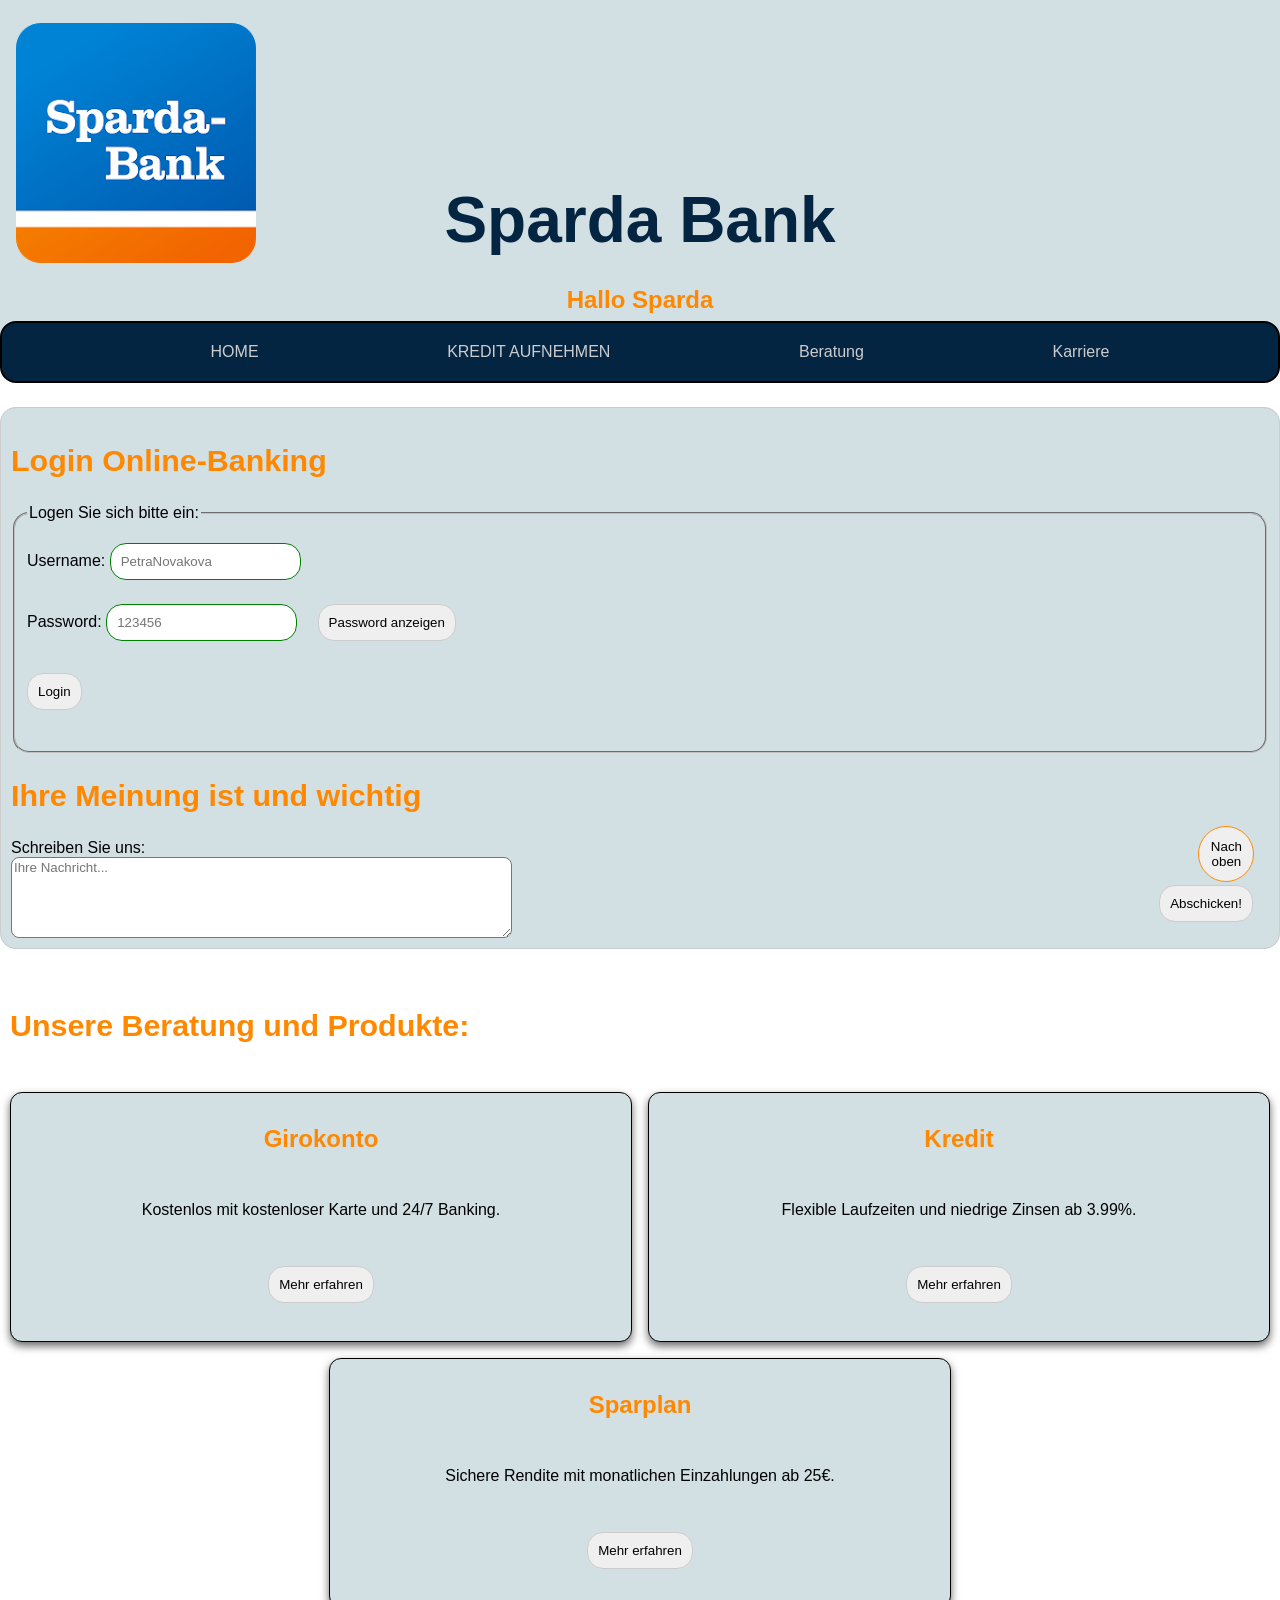
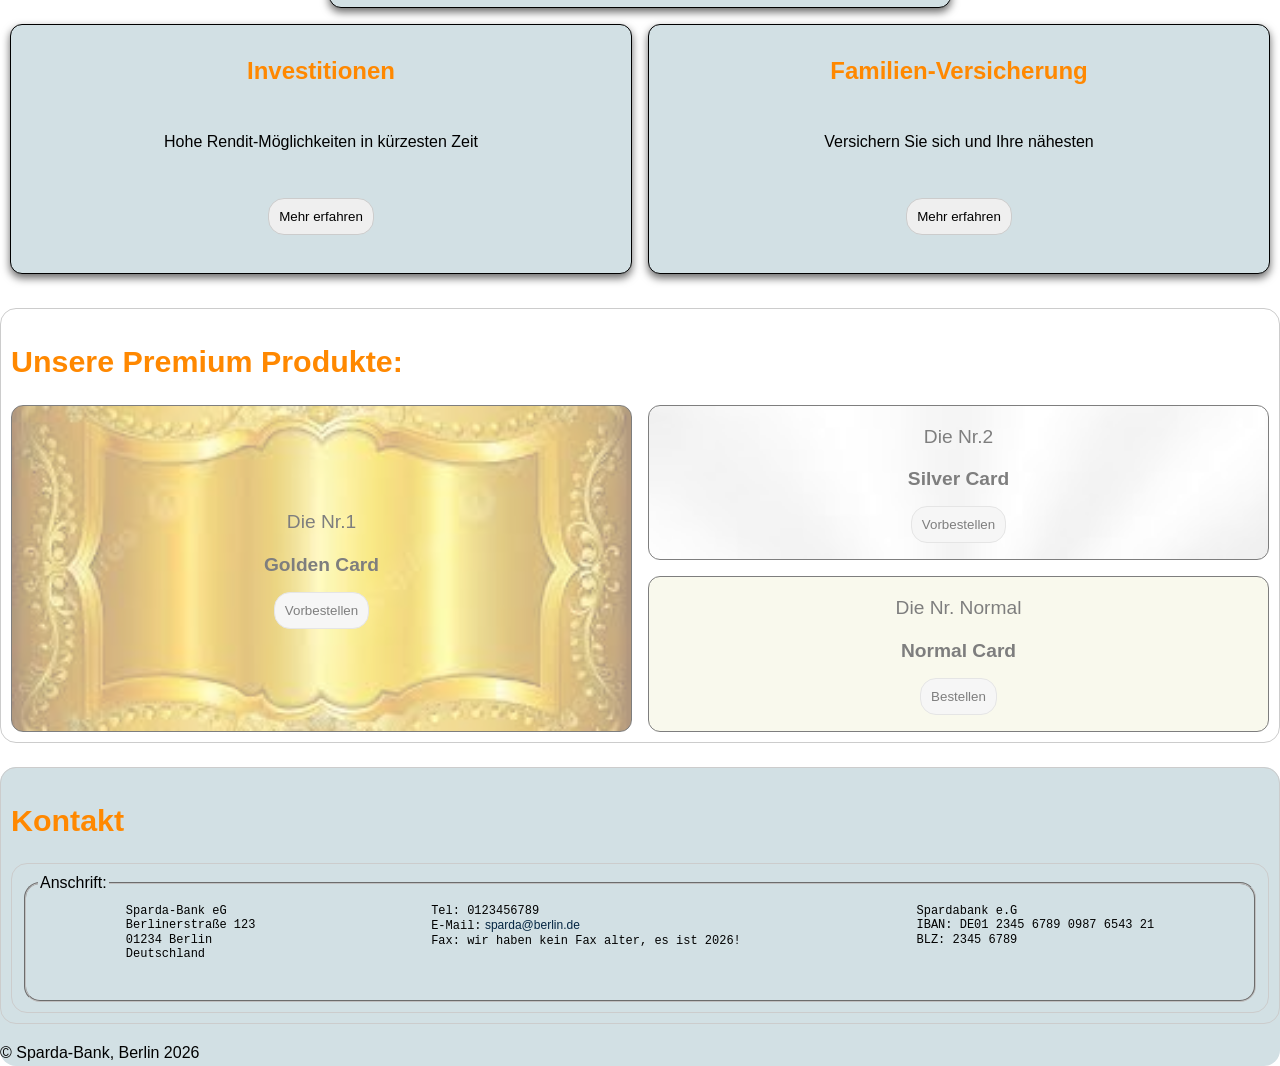
==== commit 7f6841df: "add functionality" ====
--- a/index.html
+++ b/index.html
@@ -40,14 +40,7 @@
 
     <main>
       <form class="form">
-        <input
-          class="button--primary button--size"
-          type="button"
-          name="newAc"
-          value="Neues Konto erstellen"
-          id="newAccount"
-        />
-        <h2>Login Online-Banking:</h2>
+        <h2>Login Online-Banking</h2>
         <fieldset>
           <legend>Logen Sie sich bitte ein:</legend>
           <div class="login">
@@ -125,12 +118,10 @@
             Kostenlos mit kostenloser Karte und 24/7 Banking.
           </p>
           <!-- <a href="girokonto.html"> -->
-          <button
-            class="products__card__button products__card__text button--primary"
-          >
-            Mehr erfahren
-          </button>
-          <!-- </a> -->
+            <button class="products__card__button products__card__text button--primary">
+              Mehr erfahren
+            </button>
+            <!-- </a> -->
         </div>
 
         <div class="products__card" id="card2">
@@ -138,9 +129,7 @@
           <p class="products__card__text products__card__content">
             Flexible Laufzeiten und niedrige Zinsen ab 3.99%.
           </p>
-          <button
-            class="products__card__button products__card__text button--primary"
-          >
+          <button class="products__card__button products__card__text button--primary">
             Mehr erfahren
           </button>
         </div>
@@ -150,9 +139,7 @@
           <p class="products__card__text products__card__content">
             Sichere Rendite mit monatlichen Einzahlungen ab 25€.
           </p>
-          <button
-            class="products__card__button products__card__text button--primary"
-          >
+          <button class="products__card__button products__card__text button--primary">
             Mehr erfahren
           </button>
         </div>
@@ -164,9 +151,7 @@
           <p class="products__card__text products__card__content">
             Hohe Rendit-Möglichkeiten in kürzesten Zeit
           </p>
-          <button
-            class="products__card__button products__card__text button--primary"
-          >
+          <button class="products__card__button products__card__text button--primary">
             Mehr erfahren
           </button>
         </div>
@@ -178,9 +163,7 @@
           <p class="products__card__text products__card__content">
             Versichern Sie sich und Ihre nähesten
           </p>
-          <button
-            class="products__card__button products__card__text button--primary"
-          >
+          <button class="products__card__button products__card__text button--primary">
             Mehr erfahren
           </button>
         </div>
@@ -249,6 +232,5 @@
 
     <script src="./login.js"></script>
     <script src="./produkt-karten.js"></script>
-    <script src="./newAccount.js"></script>
   </body>
-</html>
+</html>
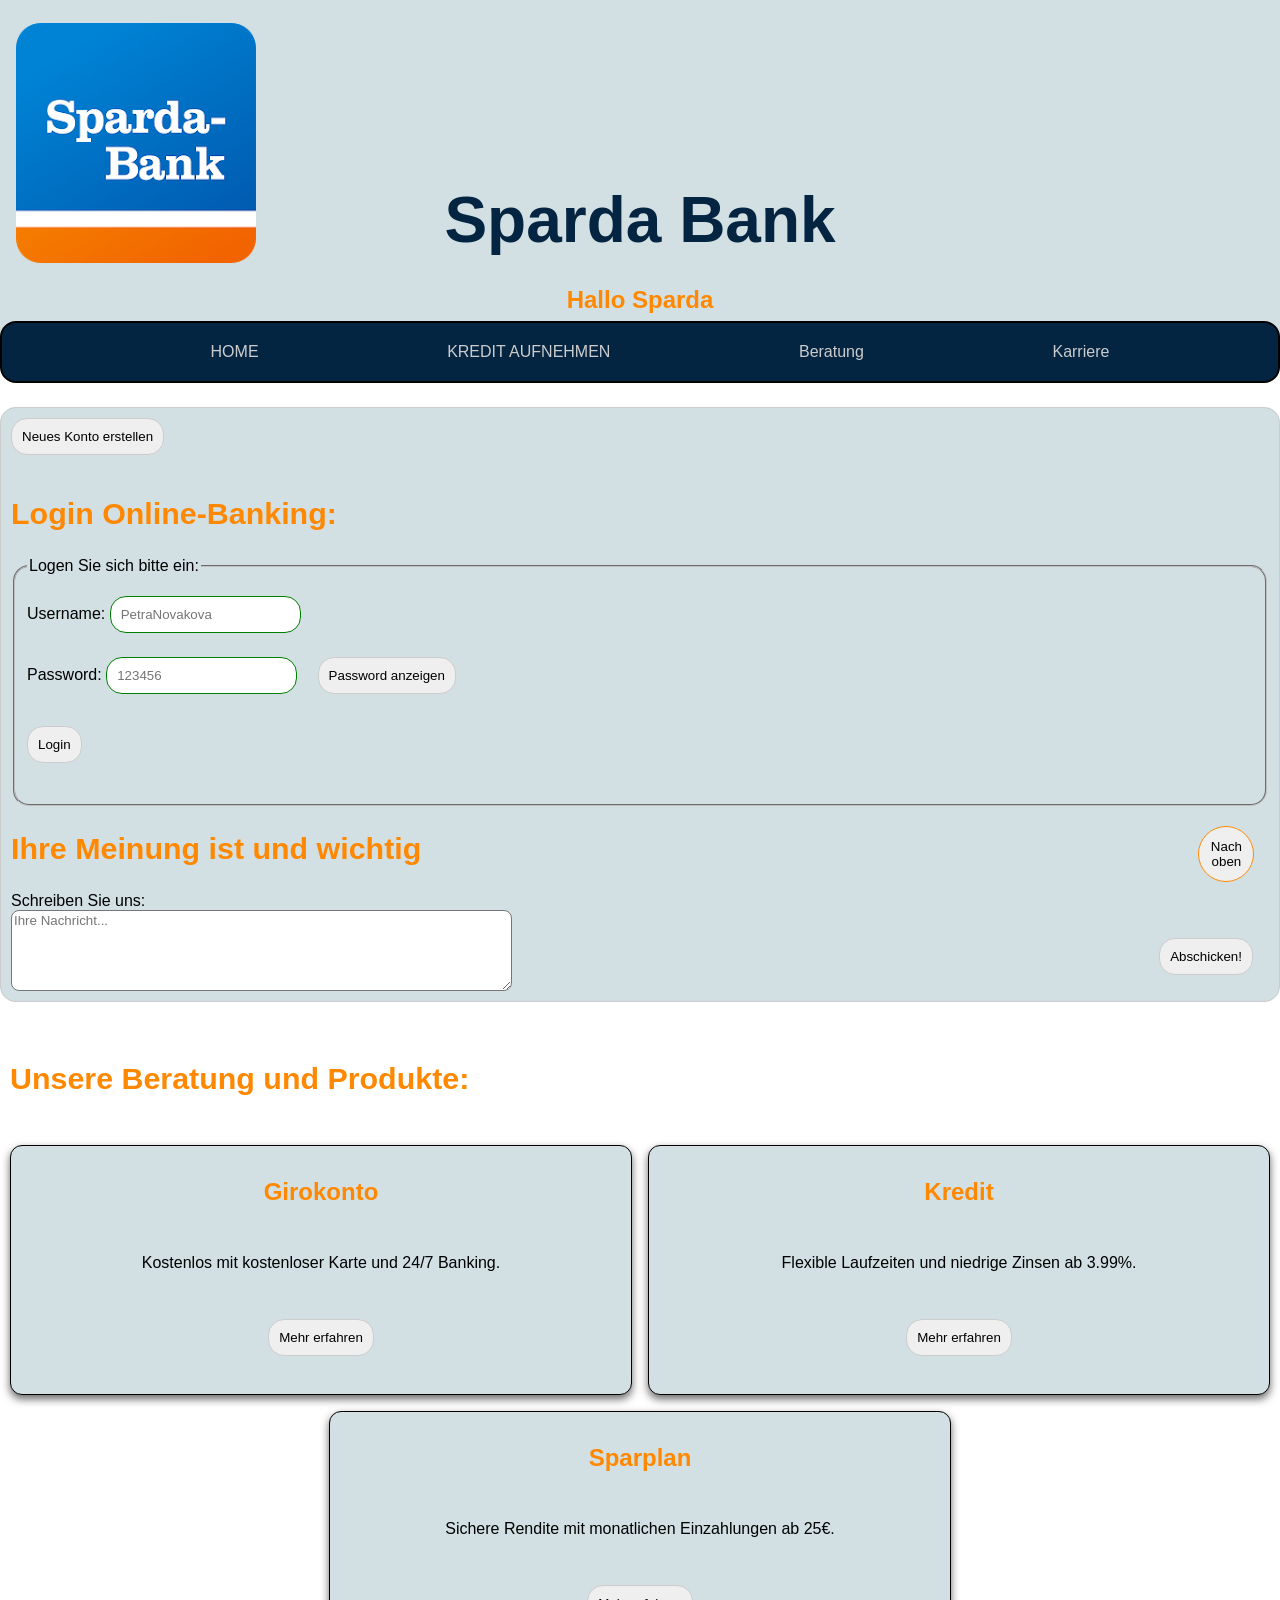
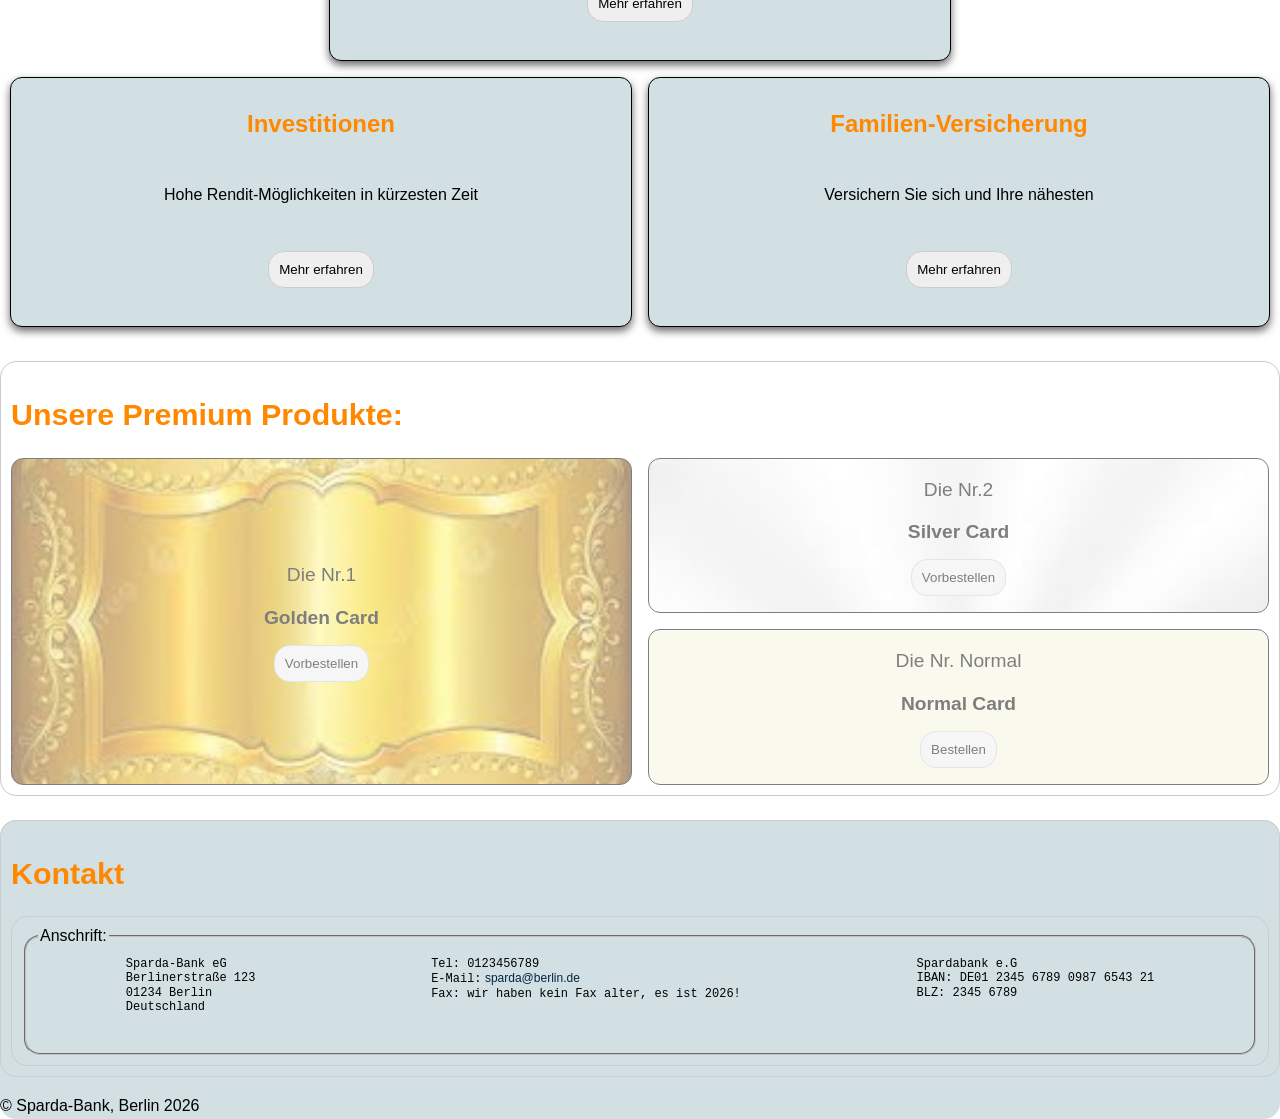
==== commit 94af53e3: "Merge-Konflikte nach Namensänderung gelöst" ====
--- a/index.html
+++ b/index.html
@@ -40,7 +40,14 @@
 
     <main>
       <form class="form">
-        <h2>Login Online-Banking</h2>
+        <input
+          class="button--primary button--size"
+          type="button"
+          name="newAc"
+          value="Neues Konto erstellen"
+          id="newAccount"
+        />
+        <h2>Login Online-Banking:</h2>
         <fieldset>
           <legend>Logen Sie sich bitte ein:</legend>
           <div class="login">
@@ -118,10 +125,12 @@
             Kostenlos mit kostenloser Karte und 24/7 Banking.
           </p>
           <!-- <a href="girokonto.html"> -->
-            <button class="products__card__button products__card__text button--primary">
-              Mehr erfahren
-            </button>
-            <!-- </a> -->
+          <button
+            class="products__card__button products__card__text button--primary"
+          >
+            Mehr erfahren
+          </button>
+          <!-- </a> -->
         </div>
 
         <div class="products__card" id="card2">
@@ -129,7 +138,9 @@
           <p class="products__card__text products__card__content">
             Flexible Laufzeiten und niedrige Zinsen ab 3.99%.
           </p>
-          <button class="products__card__button products__card__text button--primary">
+          <button
+            class="products__card__button products__card__text button--primary"
+          >
             Mehr erfahren
           </button>
         </div>
@@ -139,7 +150,9 @@
           <p class="products__card__text products__card__content">
             Sichere Rendite mit monatlichen Einzahlungen ab 25€.
           </p>
-          <button class="products__card__button products__card__text button--primary">
+          <button
+            class="products__card__button products__card__text button--primary"
+          >
             Mehr erfahren
           </button>
         </div>
@@ -151,7 +164,9 @@
           <p class="products__card__text products__card__content">
             Hohe Rendit-Möglichkeiten in kürzesten Zeit
           </p>
-          <button class="products__card__button products__card__text button--primary">
+          <button
+            class="products__card__button products__card__text button--primary"
+          >
             Mehr erfahren
           </button>
         </div>
@@ -163,7 +178,9 @@
           <p class="products__card__text products__card__content">
             Versichern Sie sich und Ihre nähesten
           </p>
-          <button class="products__card__button products__card__text button--primary">
+          <button
+            class="products__card__button products__card__text button--primary"
+          >
             Mehr erfahren
           </button>
         </div>
@@ -232,5 +249,6 @@
 
     <script src="./login.js"></script>
     <script src="./produkt-karten.js"></script>
+    <script src="./newAccount.js"></script>
   </body>
-</html>+</html>
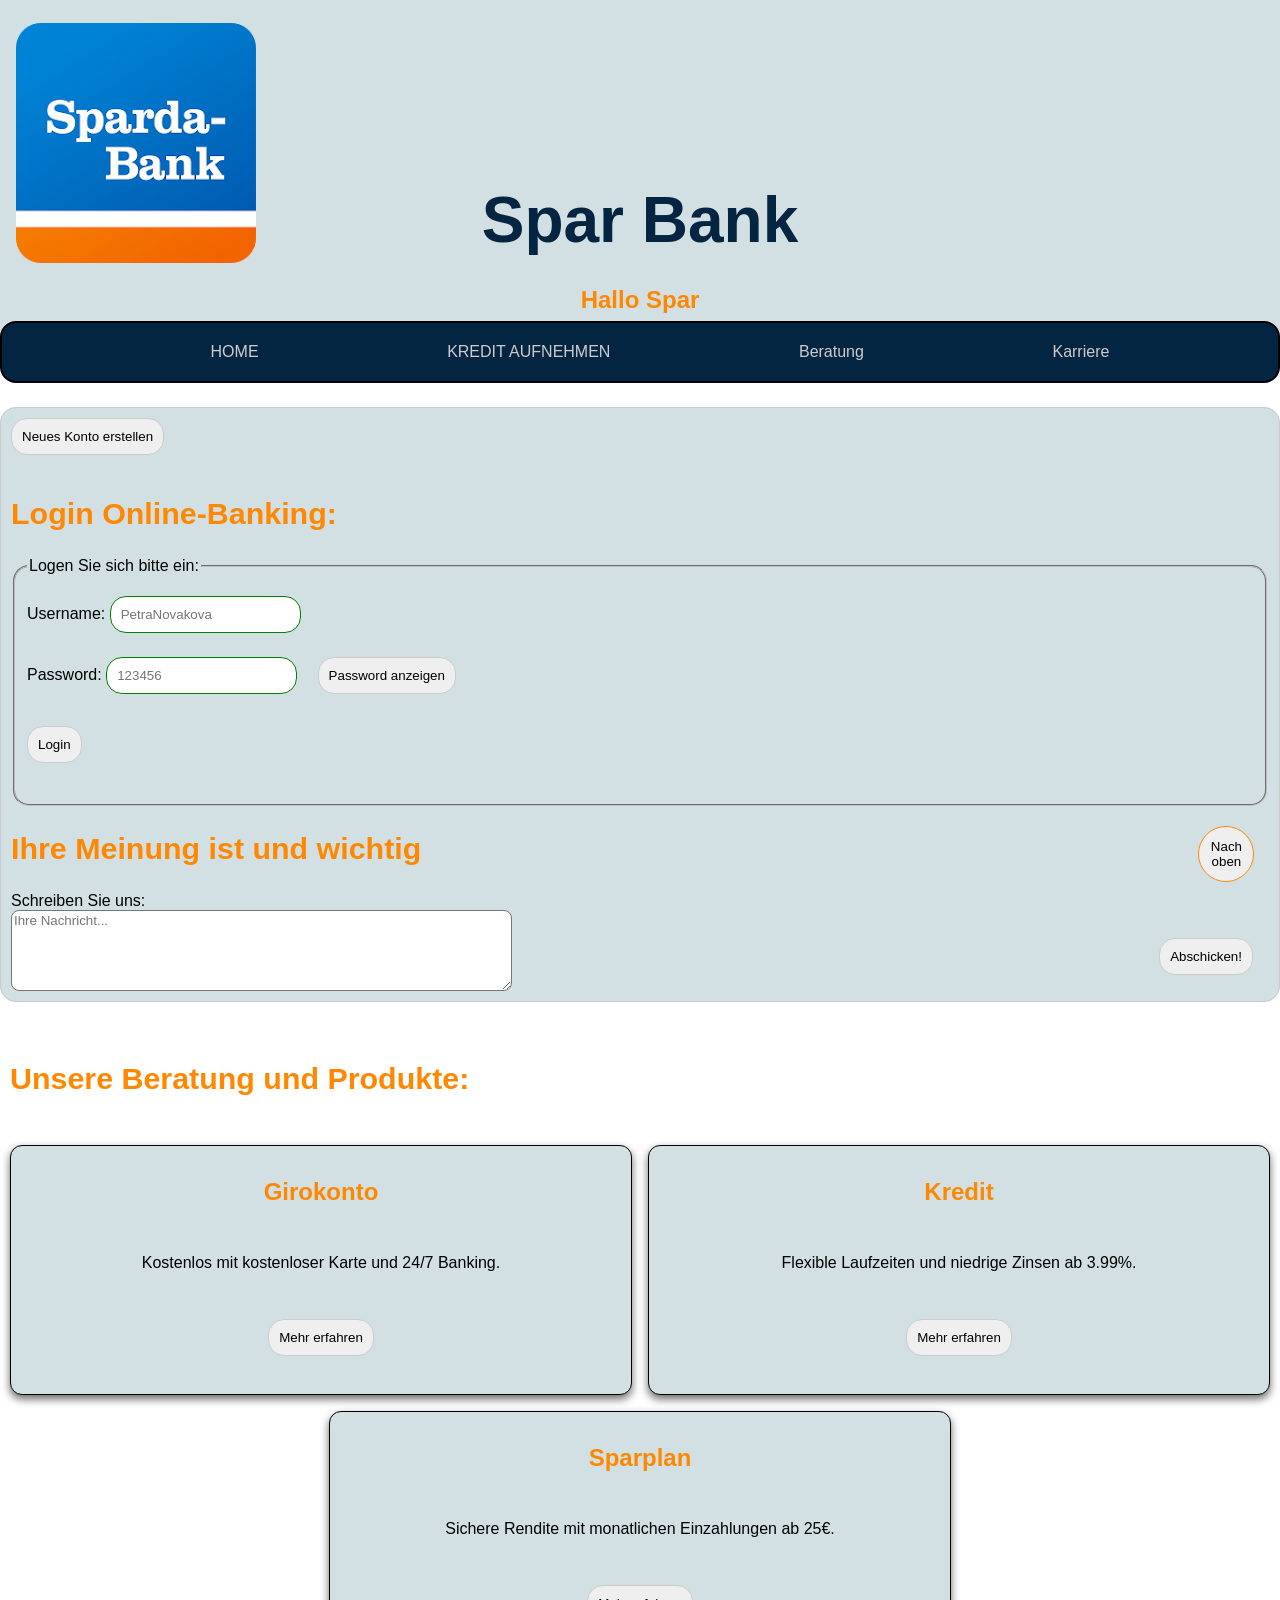
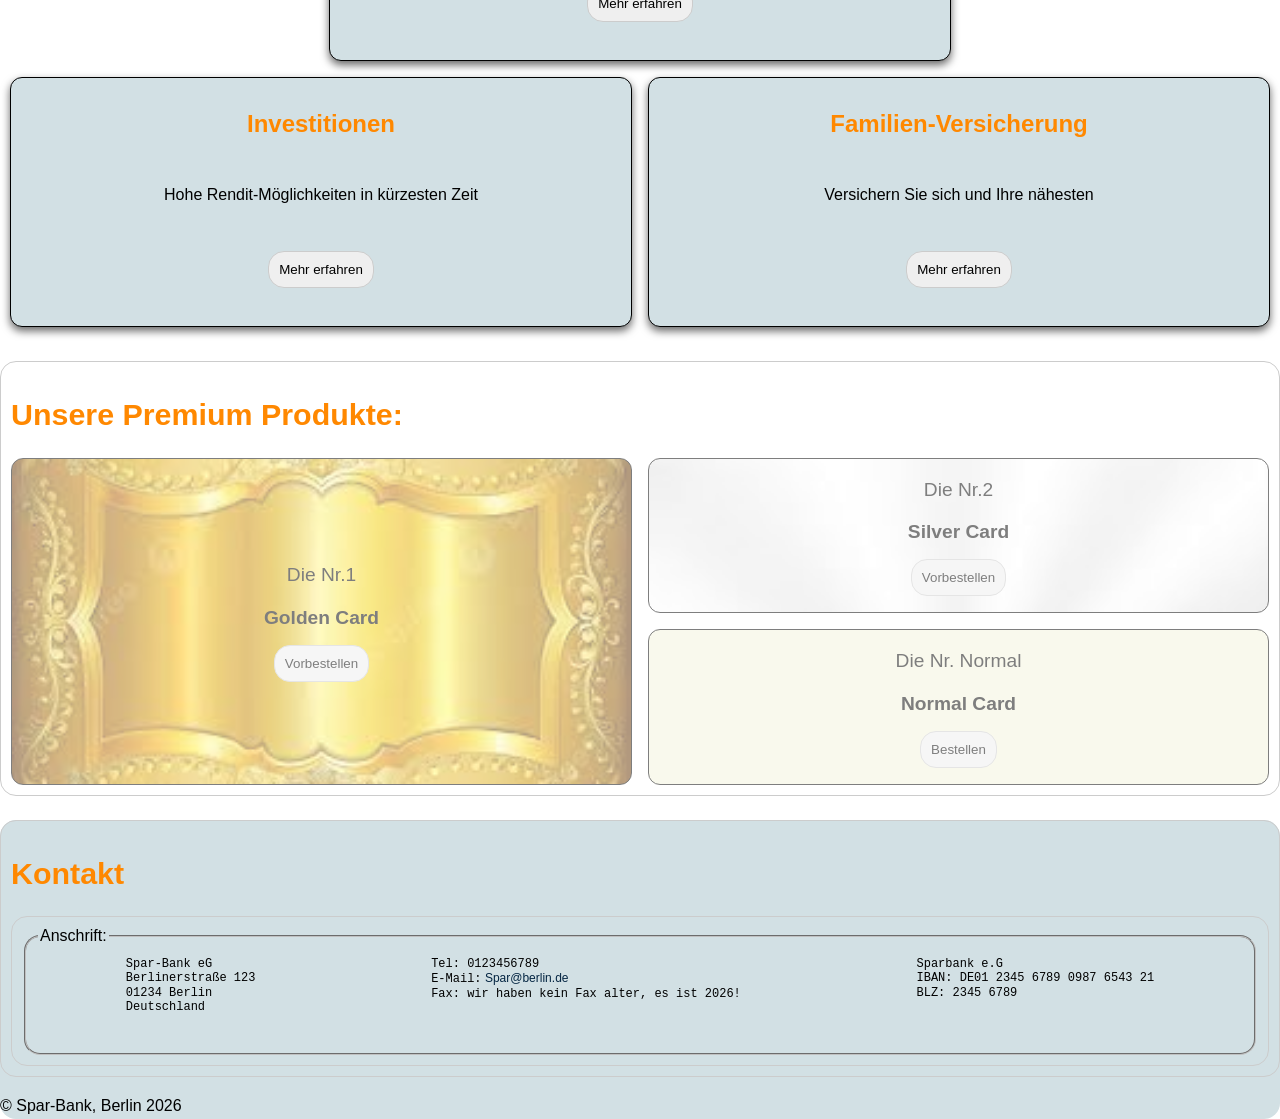
==== commit 86e52b38: "change bank name" ====
--- a/index.html
+++ b/index.html
@@ -3,7 +3,7 @@
   <head>
     <meta charset="UTF-8" />
     <meta name="viewport" content="width=device-width, initial-scale=1.0" />
-    <title>Sparda Bank-HOME</title>
+    <title>Spar Bank-HOME</title>
     <link rel="stylesheet" href="style.css" />
     <link rel="stylesheet" href="bank-produkt-karten.css" />
     <link rel="stylesheet" href="beratung.css" />
@@ -11,8 +11,8 @@
   </head>
   <body id="top">
     <header>
-      <h1>Sparda Bank</h1>
-      <p id="hallo">Hallo Sparda</p>
+      <h1>Spar Bank</h1>
+      <p id="hallo">Hallo Spar</p>
     </header>
     <nav class="nav">
       <ul id="main-nav">
@@ -30,7 +30,7 @@
               <a href="#">Fragen zum Girokonto</a>
               <a href="#">Fragen zu Hypothek</a>
               <a href="#">Fragen zu Investitionen</a>
-              <a href="./immobilien.html">Sparda-Immobilien</a>
+              <a href="./immobilien.html">Spar-Immobilien</a>
             </div>
           </li>
         </div>
@@ -218,7 +218,7 @@
             <legend>Anschrift:</legend>
             <address id="address-container">
               <div class="address" id="address">
-                <p>Sparda-Bank eG</p>
+                <p>Spar-Bank eG</p>
                 <p>Berlinerstraße 123</p>
                 <p>01234 Berlin</p>
                 <p>Deutschland</p>
@@ -226,14 +226,14 @@
               <div class="address" id="contact">
                 <p>Tel: 0123456789</p>
                 <p>
-                  E-Mail:<a href="sparda@berlin.de" target="_blank">
-                    sparda@berlin.de</a
+                  E-Mail:<a href="Spar@berlin.de" target="_blank">
+                    Spar@berlin.de</a
                   >
                 </p>
                 <p>Fax: wir haben kein Fax alter, es ist 2026!</p>
               </div>
               <div class="address" id="bankverbindung">
-                <p>Spardabank e.G</p>
+                <p>Sparbank e.G</p>
                 <p>IBAN: DE01 2345 6789 0987 6543 21</p>
                 <p>BLZ: 2345 6789</p>
               </div>
@@ -242,7 +242,7 @@
         </form>
       </section>
 
-      <p>&copy; Sparda-Bank, Berlin 2026</p>
+      <p>&copy; Spar-Bank, Berlin 2026</p>
     </footer>
 
     <a href="#top"><button id="scroll-top" type="button">Nach oben</button></a>
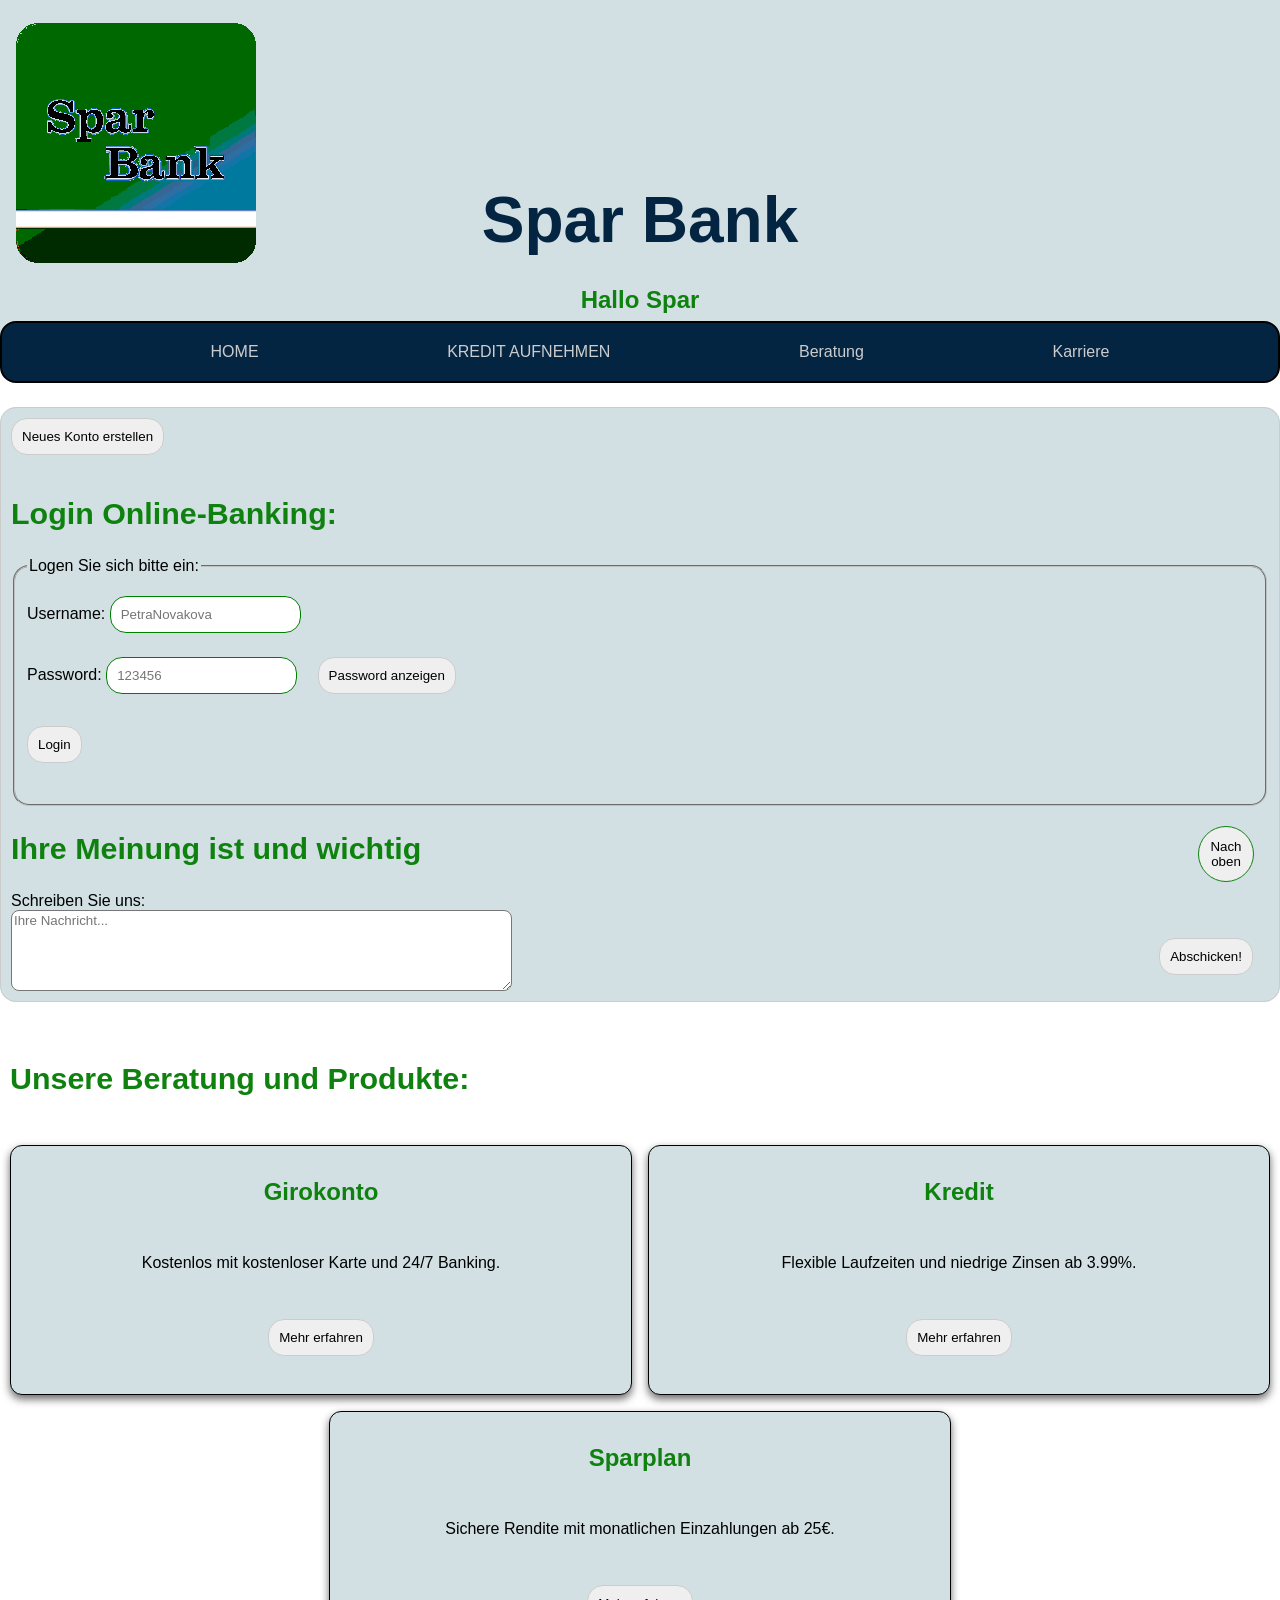
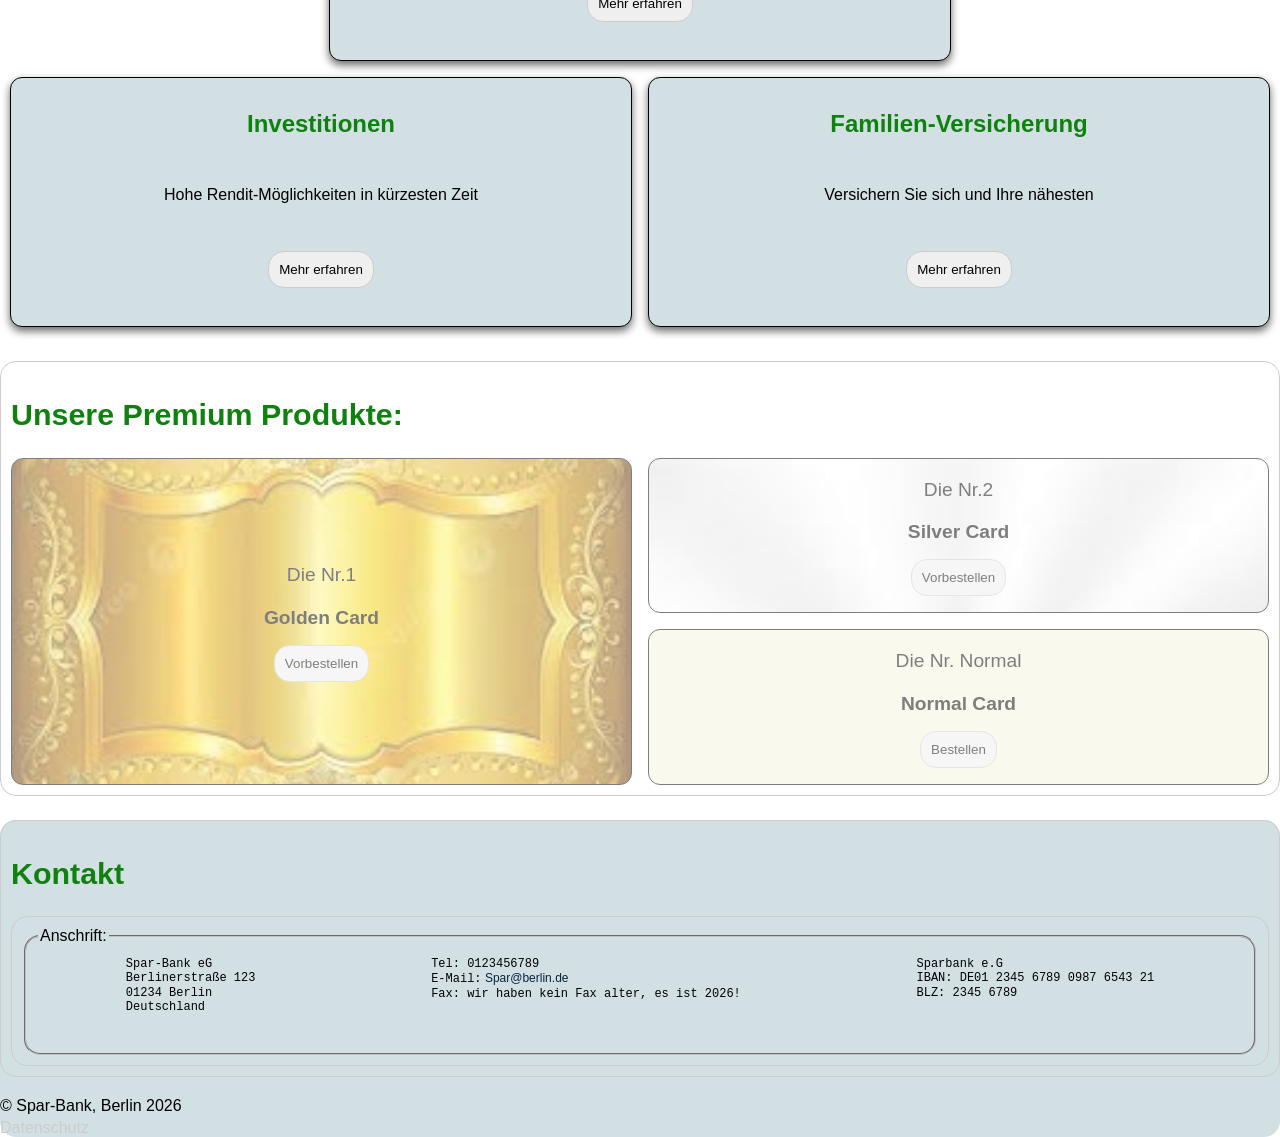
==== commit b63ffd17: "add Datenschutz" ====
--- a/index.html
+++ b/index.html
@@ -243,6 +243,7 @@
       </section>
 
       <p>&copy; Spar-Bank, Berlin 2026</p>
+      <a href="./datenschutz.html" target="_blank">Datenschutz</a>
     </footer>
 
     <a href="#top"><button id="scroll-top" type="button">Nach oben</button></a>
--- a/style.css
+++ b/style.css
@@ -1,363 +1,362 @@
 :root {
-    --sparda-darkBlue: rgb(4, 37, 66);
-    --sparda-brightBlue: rgb(210, 224, 228);
-    --sparda-orange: rgb(255, 136, 0);
-    --border-radius: 1rem;
-}
-
-
-*{
-    font-family: 'Segoe UI', Tahoma, Geneva, Verdana, sans-serif;
-    box-sizing: border-box;
+  --sparda-darkBlue: rgb(4, 37, 66);
+  --sparda-brightBlue: rgb(210, 224, 228);
+  --sparda-orange: rgb(15, 129, 15);
+  --border-radius: 1rem;
+}
+
+* {
+  font-family: "Segoe UI", Tahoma, Geneva, Verdana, sans-serif;
+  box-sizing: border-box;
 }
 
 body {
-    margin: 0;
+  margin: 0;
 }
 
 h1 {
-    color: var(--sparda-darkBlue);
-    font-size: 4rem;
-    margin-bottom: 0;
-    margin-top: 0.8rem;
-    text-align: center;
+  color: var(--sparda-darkBlue);
+  font-size: 4rem;
+  margin-bottom: 0;
+  margin-top: 0.8rem;
+  text-align: center;
 }
 
 h2 {
-    color: var(--sparda-orange);
-    font-size: 1.9rem;
+  color: var(--sparda-orange);
+  font-size: 1.9rem;
 }
 
 p {
-    font-size: 1rem;
-    line-height: 1.6;
-}
-
-a, a:active{
-    text-decoration: none;
-    color: #ccc;
-}
-
+  font-size: 1rem;
+  line-height: 1.6;
+}
+
+a,
 a:active {
-    color: rgb(160, 23, 23);
+  text-decoration: none;
+  color: #ccc;
+}
+
+a:active {
+  color: rgb(160, 23, 23);
 }
 
 a:hover {
-    color: var(--sparda-orange);
-}
-
-header, main, footer, section {
-    display: block;
+  color: var(--sparda-orange);
+}
+
+header,
+main,
+footer,
+section {
+  display: block;
 }
 
 header {
-    background-color: var(--sparda-brightBlue);
-    border-radius: (var(--border-radius));
-    padding: 10px 0px;
-    margin-bottom: -2rem;
-    z-index: 1000;
-    height: auto;
-    min-height: 260px;
+  background-color: var(--sparda-brightBlue);
+  border-radius: (var(--border-radius));
+  padding: 10px 0px;
+  margin-bottom: -2rem;
+  z-index: 1000;
+  height: auto;
+  min-height: 260px;
 }
 /* margin-collision zwischen header und main. Tatsächlicher margin: 100px (der größere gewinnt) */
 main {
-    background-color: var(--sparda-brightBlue);
-    margin-top: 1.5rem;
-    margin-bottom: 1.5rem;
-    border-radius: var(--border-radius);
-    position: relative;
+  background-color: var(--sparda-brightBlue);
+  margin-top: 1.5rem;
+  margin-bottom: 1.5rem;
+  border-radius: var(--border-radius);
+  position: relative;
 }
 
 footer {
-    margin-top: 1.5rem;
-    background-color: var(--sparda-brightBlue);
-    border-radius: var(--border-radius);
+  margin-top: 1.5rem;
+  background-color: var(--sparda-brightBlue);
+  border-radius: var(--border-radius);
 }
 
 footer p {
-    margin-bottom: 0;
+  margin-bottom: 0;
 }
 
 input {
-    margin-bottom: 0.5rem;
-    margin-right: 1rem;
+  margin-bottom: 0.5rem;
+  margin-right: 1rem;
 }
 
 .form__input:focus {
-    background-color: var(--sparda-darkBlue);
-    color: var(--sparda-orange);
-    font-weight: bold;
+  background-color: var(--sparda-darkBlue);
+  color: var(--sparda-orange);
+  font-weight: bold;
 }
 
 textarea:focus {
-    background-color: var(--sparda-darkBlue);
-    color: var(--sparda-orange);
-}
-
-form, section{
-    padding: 10px;
-    border: 1px solid #ccc;
-    border-radius: var(--border-radius);
+  background-color: var(--sparda-darkBlue);
+  color: var(--sparda-orange);
+}
+
+form,
+section {
+  padding: 10px;
+  border: 1px solid #ccc;
+  border-radius: var(--border-radius);
 }
 
 #hallo {
-    color: var(--sparda-orange);
-    font-size: 1.5rem;
-    margin-bottom: 1.5rem;
-    font-weight: bold;
-    text-align: center;
-}
-
-input, button {
-    padding: 10px;
-    border: 1px solid #ccc;
-    border-radius: var(--border-radius);
+  color: var(--sparda-orange);
+  font-size: 1.5rem;
+  margin-bottom: 1.5rem;
+  font-weight: bold;
+  text-align: center;
+}
+
+input,
+button {
+  padding: 10px;
+  border: 1px solid #ccc;
+  border-radius: var(--border-radius);
 }
 
 .main-nav-flex {
-    padding: 1.25rem;
-    transition: transform 2s;
+  padding: 1.25rem;
+  transition: transform 2s;
 }
 
 .main-nav-flex:hover {
-    transform: scale(1.1);
+  transform: scale(1.1);
 }
 
 #main-nav li {
-    /* padding-right: 2.5rem; */
-    list-style-position: inside;
+  /* padding-right: 2.5rem; */
+  list-style-position: inside;
 }
 
 header h1::before {
-    display: grid;
-    content: url(./sbank.png);
-    width: 10rem;
-    height: 10rem;
-    padding-left: 1rem;
+  display: grid;
+  content: url(./sbank.png);
+  width: 10rem;
+  height: 10rem;
+  padding-left: 1rem;
 }
 
 span.tooltip {
-    display: none;
+  display: none;
 }
 
 #kredit-container {
-    display: inline-block;
-    position: relative;
+  display: inline-block;
+  position: relative;
 }
 
 #kredit-container:hover .tooltip {
-    display: block; /* Zeigt Tooltip beim Hovern unter den Kredit-Link */
+  display: block; /* Zeigt Tooltip beim Hovern unter den Kredit-Link */
 }
 
 .nav {
-    position: sticky;
-    top: 0;
-    z-index: 1000;
+  position: sticky;
+  top: 0;
+  z-index: 1000;
 }
 
 #main-nav {
-    display: flex;
-    flex-wrap: wrap;
-    justify-content: space-evenly;
-    width: 100%;
-    background-color: var(--sparda-darkBlue);
-    border: 2px solid black;
-    border-radius: var(--border-radius);
-    margin-top: 0;
-    list-style-type: none;
+  display: flex;
+  flex-wrap: wrap;
+  justify-content: space-evenly;
+  width: 100%;
+  background-color: var(--sparda-darkBlue);
+  border: 2px solid black;
+  border-radius: var(--border-radius);
+  margin-top: 0;
+  list-style-type: none;
 }
 
 .satz-container {
-    display: flex;
-    justify-content: flex-start;
-    align-items: center;
-}
-
-.satz-container label, .satz-container input {
-    padding: 10px 10px 10px 0;
-    margin: 8px 8px 8px 0;
+  display: flex;
+  justify-content: flex-start;
+  align-items: center;
+}
+
+.satz-container label,
+.satz-container input {
+  padding: 10px 10px 10px 0;
+  margin: 8px 8px 8px 0;
 }
 
 .address a {
-    color: var(--sparda-darkBlue);
+  color: var(--sparda-darkBlue);
 }
 
 .address a:hover {
-    color: var(--sparda-orange);
+  color: var(--sparda-orange);
 }
 
 .login {
-    position: relative;
-    padding-top: 1rem;
+  position: relative;
+  padding-top: 1rem;
 }
 
 fieldset {
-    display: block;
-    border-radius: var(--border-radius);
+  display: block;
+  border-radius: var(--border-radius);
 }
 
 .tooltip {
-    position: absolute;
-    bottom: 0;
-    left: 0;
-    font-size: 0.8rem;
-    color: #ccc;
-    padding-left: 1.25rem;
+  position: absolute;
+  bottom: 0;
+  left: 0;
+  font-size: 0.8rem;
+  color: #ccc;
+  padding-left: 1.25rem;
 }
 
 #login {
-    display: flex;
+  display: flex;
+  flex-direction: column;
+  justify-content: flex-start;
+}
+
+.login--tooltip {
+  visibility: hidden;
+  font-size: 0.8rem;
+  color: #ccc;
+}
+
+.button--primary:hover + .login--tooltip {
+  visibility: visible;
+  color: black;
+}
+
+#scroll-top {
+  border: 1px solid var(--sparda-orange);
+  text-wrap: inherit;
+  height: 3.5rem;
+  width: 3.5rem;
+  position: fixed;
+  right: 2%;
+  bottom: 2%;
+  z-index: 1000;
+  border-radius: 50%;
+}
+
+#meinung-div {
+  display: flex;
+  justify-content: space-between;
+  align-items: flex-end;
+}
+
+#meinung {
+  overflow: auto;
+  max-width: 50%;
+  max-height: 200px;
+  border-radius: 0.5rem;
+}
+
+#meinung-btn {
+  max-height: 3rem;
+}
+
+footer fieldset {
+  min-height: 8rem;
+}
+
+#address-container {
+  display: flex;
+  flex-wrap: wrap;
+  justify-content: space-around;
+}
+
+.address p {
+  line-height: 0.2;
+  font-style: normal;
+  font-family: monospace;
+  font-size: 0.75rem;
+}
+
+.construction {
+  max-width: 100%;
+  height: auto;
+}
+
+.form__input--validation:invalid {
+  border: 1px solid red;
+  color: red;
+}
+
+.form__input--validation:valid {
+  border: 1px solid green;
+}
+
+.form__error {
+  display: none;
+}
+
+.form__input--validation:invalid ~ .form__error {
+  display: inline-block;
+}
+
+@media screen and (max-width: 768px) {
+  #meinung-btn {
+    /* position: relative; */
+    width: fit-content;
+    height: fit-content;
+    align-self: flex-end;
+  }
+
+  .main-nav-flex:hover {
+    transform: none;
+  }
+
+  #address-container {
     flex-direction: column;
     justify-content: flex-start;
-}
-
-.login--tooltip {
-    visibility: hidden;
-    font-size: 0.8rem;
-    color: #ccc;
-}
-
-.button--primary:hover+.login--tooltip {
-    visibility: visible;
-    color: black;
-}
-
-#scroll-top {
-    border: 1px solid var(--sparda-orange);;
-    text-wrap: inherit;
-    height: 3.5rem;
-    width: 3.5rem;
-    position: fixed;
-    right: 2%;
-    bottom: 2%;
-    z-index: 1000;
-    border-radius: 50%;
-}
-
-#meinung-div {
-    display: flex;
-    justify-content: space-between;
-    align-items: flex-end;
-}
-
-#meinung {
-    overflow: auto;
-    max-width: 50%;
-    max-height: 200px;
-    border-radius: 0.5rem;
-}
-
-#meinung-btn {
-    max-height: 3rem;
-}
-
-footer fieldset {
-    min-height: 8rem;
-}
-
-#address-container {
-    display: flex;
-    flex-wrap: wrap;
-    justify-content: space-around;
-}
-
-
-.address p {
-    line-height: 0.2;
-    font-style: normal;
-    font-family: monospace;
-    font-size: 0.75rem;
-}
-
-.construction {
-    max-width: 100%;
-    height: auto;
-}
-
-.form__input--validation:invalid {
-    border: 1px solid red;
-    color: red;
-}
-
-.form__input--validation:valid {
-    border: 1px solid green;
-}
-
-.form__error {
-    display: none;
-}
-
-.form__input--validation:invalid~.form__error {
-    display: inline-block;
-}
-
-@media screen and (max-width: 768px) {
-    #meinung-btn {
-        /* position: relative; */
-        width: fit-content;
-        height: fit-content;
-        align-self: flex-end;
-    }
-
-    .main-nav-flex:hover {
-        transform: none;
-    }
-
-    #address-container {
-        flex-direction: column;
-        justify-content: flex-start;
-        gap: 10px;
-    }
-    .address p {
-        line-height: 1;
-    }
-    .address {
-        /* border: 1px solid black; */
-        width: fit-content;
-        height: fit-content;
-    }
-    .nav {
+    gap: 10px;
+  }
+  .address p {
+    line-height: 1;
+  }
+  .address {
+    /* border: 1px solid black; */
+    width: fit-content;
+    height: fit-content;
+  }
+  .nav {
     position: relative;
-    }
+  }
 }
 
 @media screen and (max-width: 660px) {
-
-    #main-nav {
-        padding-left: 0;
-    }
-
-
+  #main-nav {
+    padding-left: 0;
+  }
 }
 
 @media screen and (max-width: 500px) {
-
-    .main-nav-flex {
-        padding: 0;
-    }
-
-    #main-nav {
-        flex-direction: column;
-
-    }
-
-    #kredit-container:hover .tooltip {
-       display: none; /* Zeigt Tooltip beim Hovern unter den Kredit-Link nicht */
-    }
+  .main-nav-flex {
+    padding: 0;
+  }
+
+  #main-nav {
+    flex-direction: column;
+  }
+
+  #kredit-container:hover .tooltip {
+    display: none; /* Zeigt Tooltip beim Hovern unter den Kredit-Link nicht */
+  }
 }
 
 /* ### BEM ### */
 
-
 .button--primary {
-    cursor: pointer;
+  cursor: pointer;
 }
 
 .button--primary:hover {
-    font-weight: bold;
-    background-color: var(--sparda-orange);
+  font-weight: bold;
+  background-color: var(--sparda-orange);
 }
 
 .button--size {
-    max-width: fit-content;
-}+  max-width: fit-content;
+}
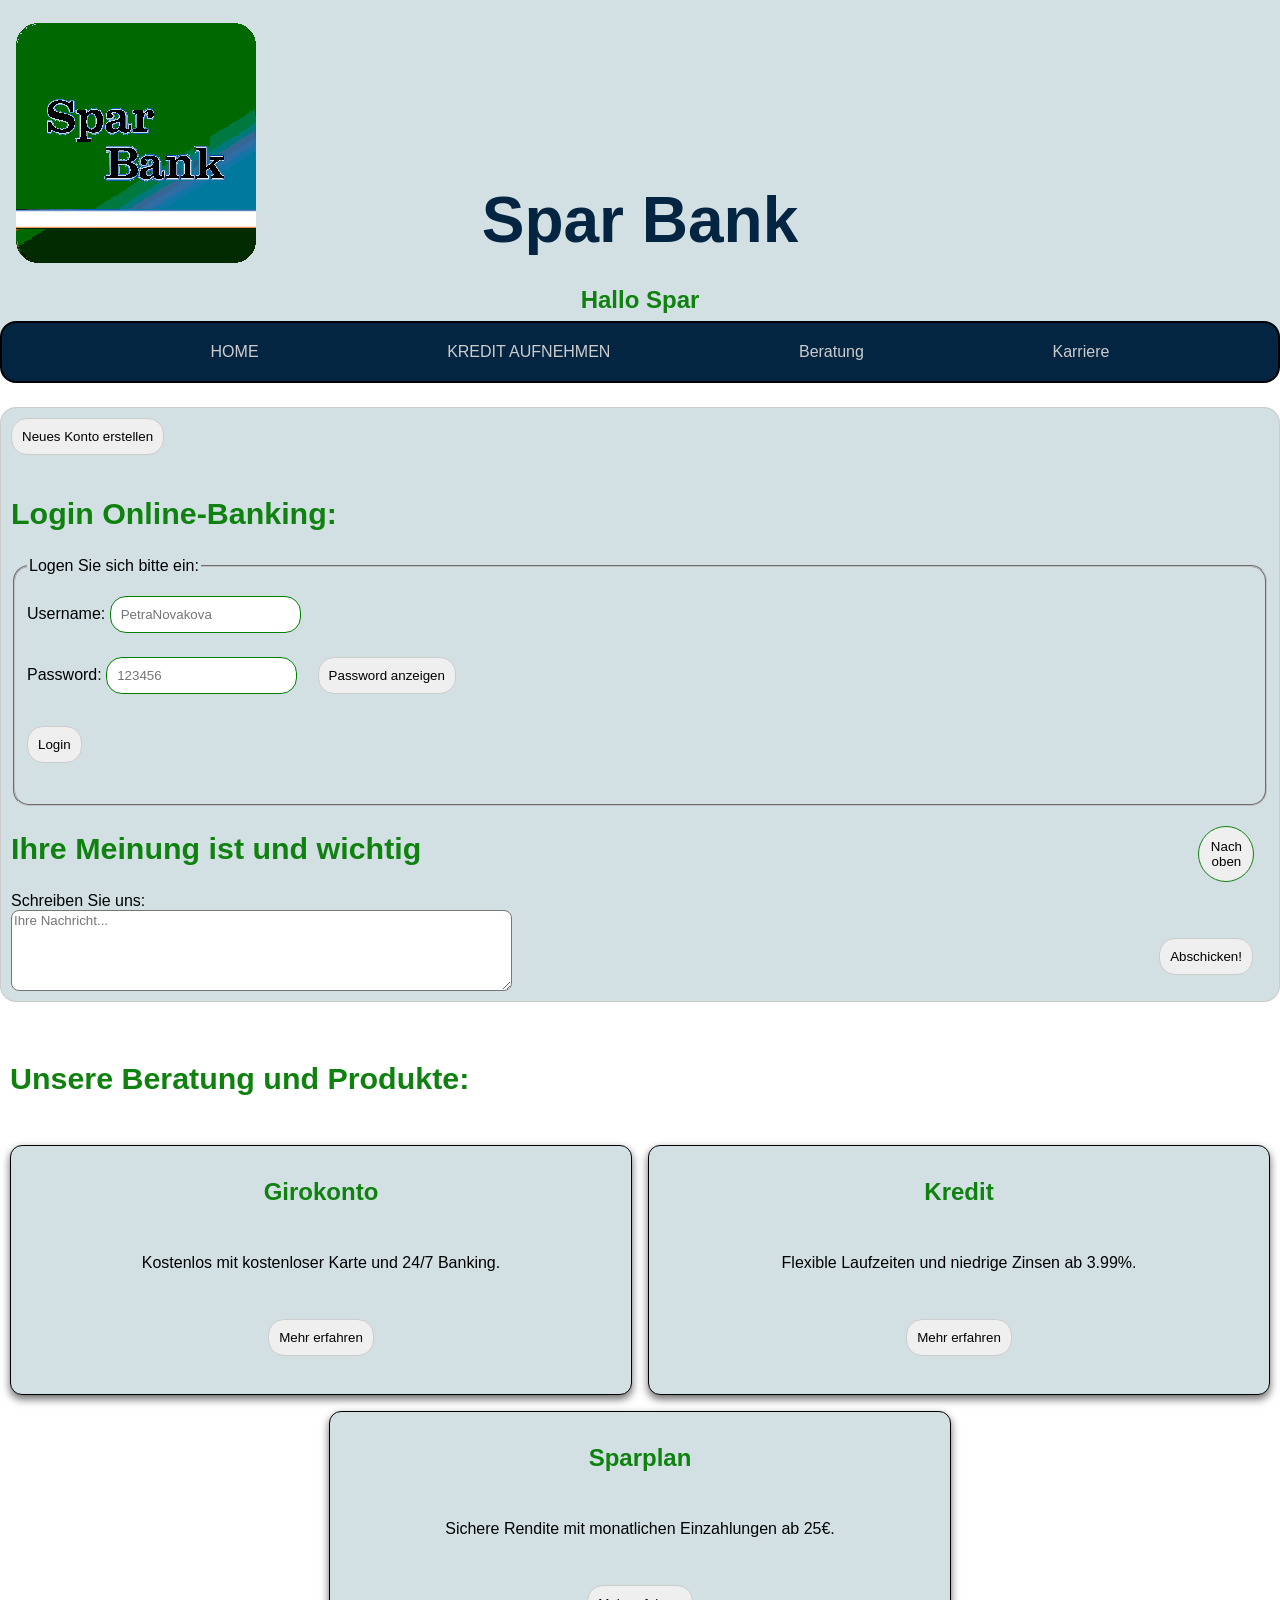
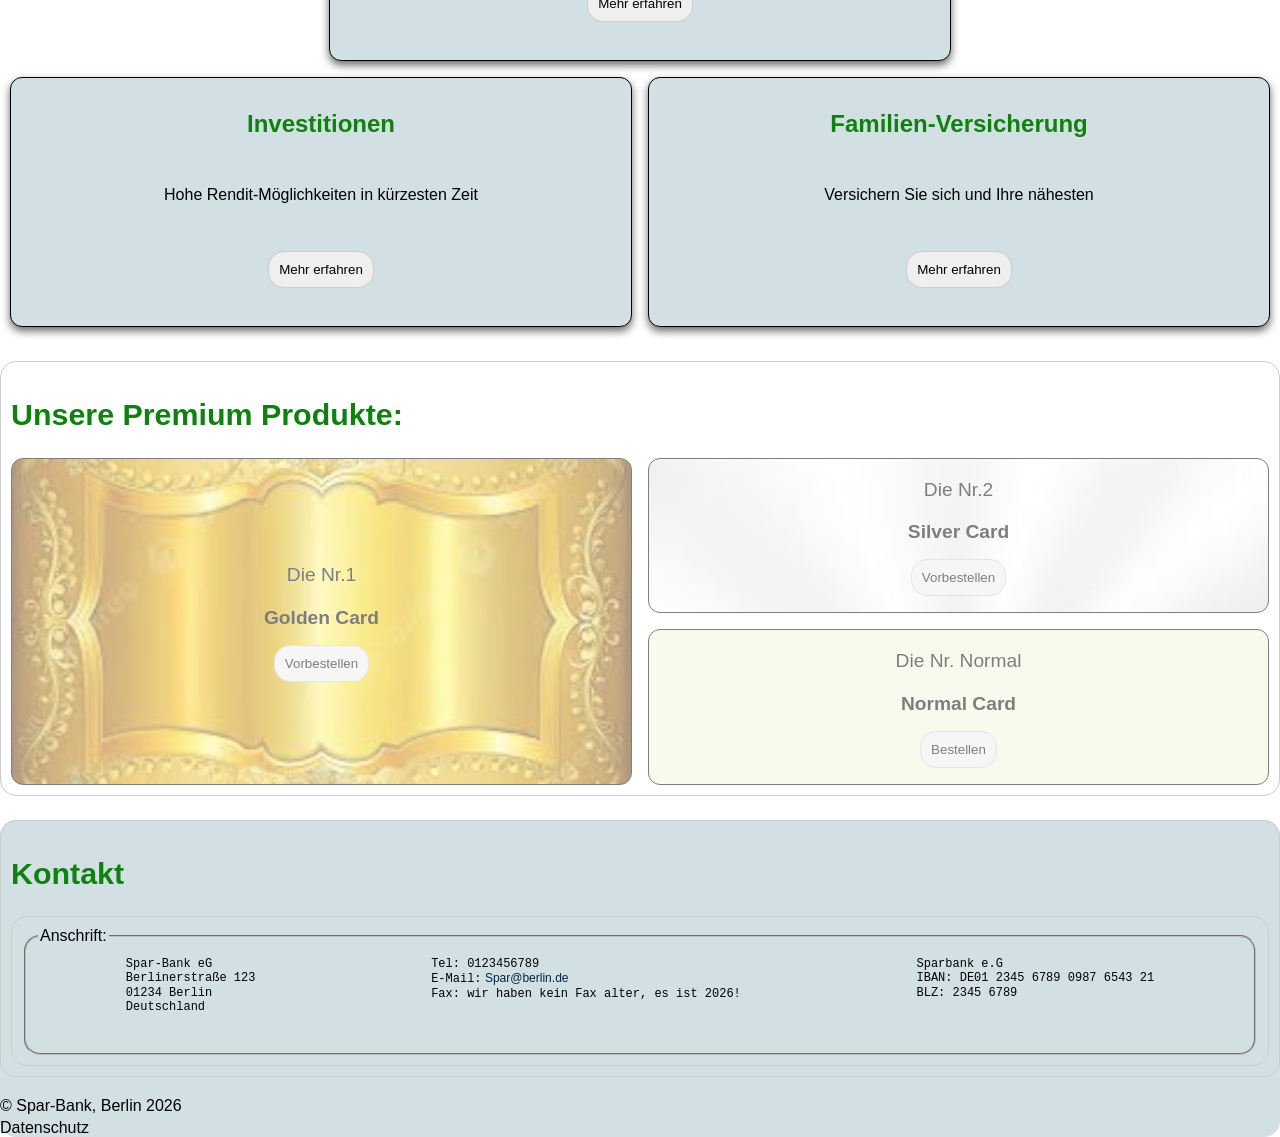
==== commit 01c3bbae: "make datenschutz-link accessible" ====
--- a/index.html
+++ b/index.html
@@ -243,7 +243,9 @@
       </section>
 
       <p>&copy; Spar-Bank, Berlin 2026</p>
-      <a href="./datenschutz.html" target="_blank">Datenschutz</a>
+      <a id="datenschutz" href="./datenschutz.html" target="_blank"
+        >Datenschutz</a
+      >
     </footer>
 
     <a href="#top"><button id="scroll-top" type="button">Nach oben</button></a>
--- a/style.css
+++ b/style.css
@@ -30,6 +30,15 @@
 p {
   font-size: 1rem;
   line-height: 1.6;
+}
+
+#datenschutz,
+#datenschutz:active {
+  color: black;
+}
+
+#datenschutz:hover {
+  color: var(--sparda-orange);
 }
 
 a,
